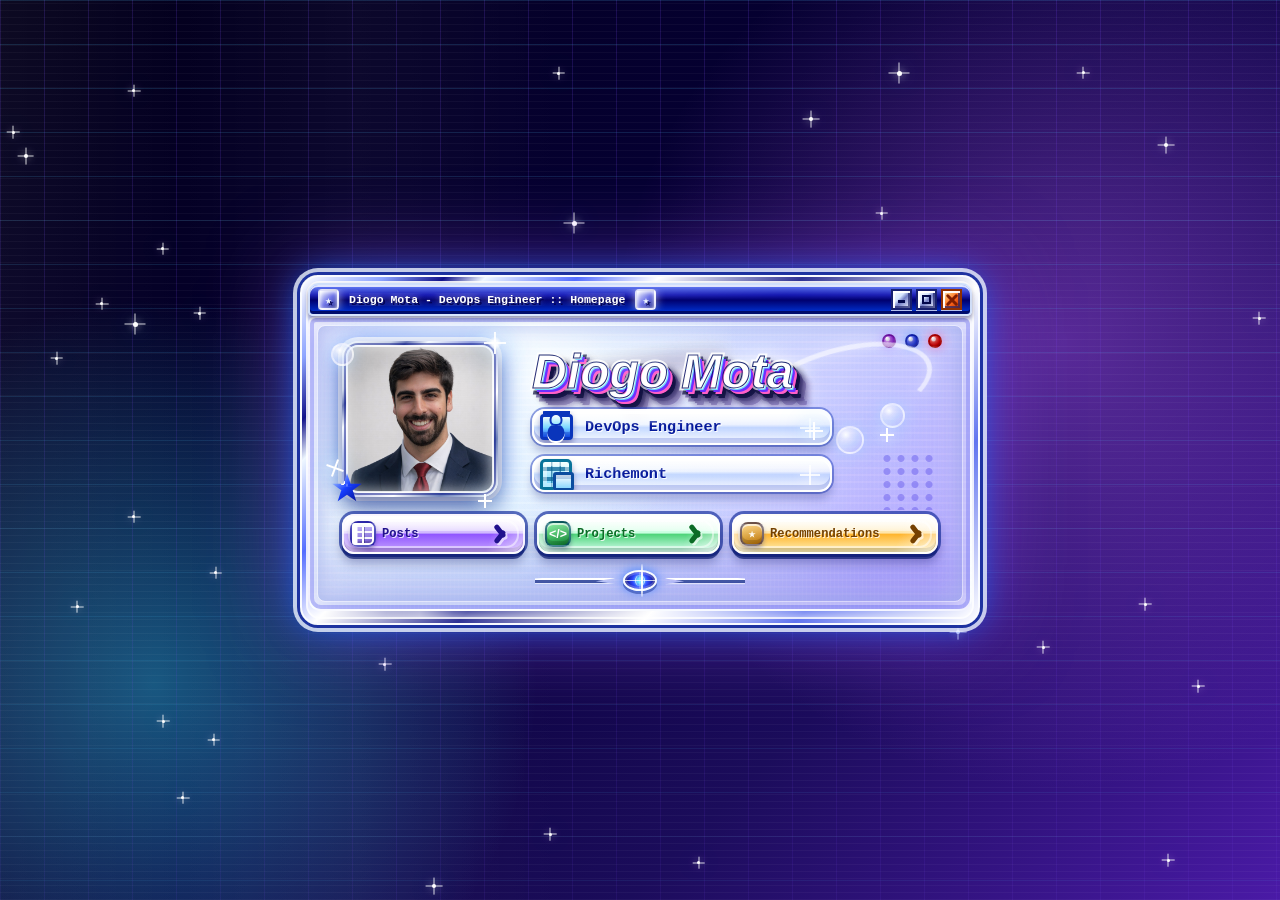
==== index.html @ b7c4e445 "boa versao antes do windows xp" ====
<!DOCTYPE html>
<html lang="en">
<head>
  <meta charset="UTF-8">
  <meta name="viewport" content="width=device-width, initial-scale=1.0">
  <title>Diogo Mota - DevOps Engineer</title>
  <link rel="stylesheet" href="styles.css">
</head>
<body>
  <div class="cosmic-backdrop" aria-hidden="true">
    <div class="grid-plane"></div>
    <div class="starfield" data-starfield></div>
  </div>

  <main class="y2k-window" aria-label="Diogo Mota personal homepage">
    <header class="title-bar">
      <div class="title-copy">
        <span class="title-star" aria-hidden="true">&#9733;</span>
        <span>Diogo Mota - DevOps Engineer :: Homepage</span>
        <span class="title-star" aria-hidden="true">&#9733;</span>
      </div>
      <div class="window-controls" aria-hidden="true">
        <span class="window-button minimize"></span>
        <span class="window-button maximize"></span>
        <span class="window-button close"></span>
      </div>
    </header>

    <section class="home-panel">
      <div class="chrome-beads" aria-hidden="true">
        <span></span>
        <span></span>
        <span></span>
      </div>

      <div class="hero-layout">
        <figure class="photo-frame">
          <img src="assets/diogo.jpg" alt="Photo of Diogo Mota">
          <span class="bubble bubble-large"></span>
          <span class="corner-sparkle sparkle-a"></span>
          <span class="corner-sparkle sparkle-b"></span>
          <span class="blue-star"></span>
        </figure>

        <section class="identity-panel" aria-labelledby="profile-name">
          <span class="orbit-line" aria-hidden="true"></span>
          <span class="dot-matrix" aria-hidden="true"></span>
          <span class="bubble bubble-small"></span>
          <span class="bubble bubble-medium"></span>
          <span class="tiny-sparkle twinkle-one"></span>
          <span class="tiny-sparkle twinkle-two"></span>

          <h1 id="profile-name" class="chrome-name" data-text="Diogo Mota">Diogo Mota</h1>

          <div class="info-stack" aria-label="Profile information">
            <div class="info-badge">
              <span class="badge-icon devops-icon" aria-hidden="true"></span>
              <span>DevOps Engineer</span>
              <span class="badge-shine" aria-hidden="true"></span>
            </div>
            <div class="info-badge">
              <span class="badge-icon workplace-icon" aria-hidden="true"></span>
              <span>Richemont</span>
              <span class="badge-shine" aria-hidden="true"></span>
            </div>
          </div>
        </section>
      </div>

      <nav class="nav-buttons" aria-label="Primary">
        <a class="y2k-button posts" href="posts.html">
          <span class="button-icon document-icon" aria-hidden="true"></span>
          <span class="button-label">Posts</span>
          <span class="button-arrow" aria-hidden="true"></span>
        </a>
        <a class="y2k-button projects" href="projects.html">
          <span class="button-icon code-icon" aria-hidden="true">&lt;/&gt;</span>
          <span class="button-label">Projects</span>
          <span class="button-arrow" aria-hidden="true"></span>
        </a>
        <a class="y2k-button recommendations" href="recommendations.html">
          <span class="button-icon star-icon" aria-hidden="true"></span>
          <span class="button-label">Recommendations</span>
          <span class="button-arrow" aria-hidden="true"></span>
        </a>
      </nav>

      <div class="globe-badge" aria-hidden="true">
        <span class="wing left-wing"></span>
        <span class="globe"></span>
        <span class="wing right-wing"></span>
      </div>
    </section>
  </main>

  <script src="script.js"></script>
</body>
</html>
---- styles.css ----
:root {
  --navy: #050033;
  --violet: #3b1d8f;
  --electric: #004cff;
  --ice: #dceeff;
  --chrome: #e8f1ff;
  --white: #ffffff;
  --lavender: #b88cff;
  --mint: #4fd47a;
  --gold: #ffb52e;
  --ink: #07123f;
  --pixel: "Courier New", Courier, monospace;
  --display: Impact, "Arial Black", sans-serif;
}

* {
  box-sizing: border-box;
}

html {
  min-height: 100%;
}

body {
  min-height: 100vh;
  min-height: 100dvh;
  margin: 0;
  display: grid;
  place-items: center;
  padding-block: clamp(22px, 5vh, 42px);
  padding-inline: 24px;
  color: var(--ink);
  font-family: var(--pixel);
  background:
    radial-gradient(circle at 12% 76%, rgba(54, 228, 255, 0.38), transparent 24rem),
    radial-gradient(circle at 83% 38%, rgba(187, 91, 255, 0.4), transparent 28rem),
    linear-gradient(135deg, #030019 0%, var(--navy) 40%, #1b0c5b 70%, #4a1aa6 100%);
  overflow-x: hidden;
}

body::before,
body::after {
  position: fixed;
  inset: 0;
  content: "";
  pointer-events: none;
}

body::before {
  z-index: -4;
  background:
    linear-gradient(rgba(88, 200, 255, 0.18) 1px, transparent 1px),
    linear-gradient(90deg, rgba(129, 75, 255, 0.2) 1px, transparent 1px);
  background-size: 44px 44px;
  mask-image: linear-gradient(to bottom, rgba(0, 0, 0, 0.9), rgba(0, 0, 0, 0.45));
}

body::after {
  z-index: -3;
  background:
    linear-gradient(90deg, rgba(255, 255, 255, 0.04), transparent 14%, rgba(255, 255, 255, 0.03) 28%, transparent 44%),
    repeating-linear-gradient(0deg, rgba(255, 255, 255, 0.035) 0 1px, transparent 1px 7px);
  mix-blend-mode: screen;
}

a {
  color: inherit;
  text-decoration: none;
}

img {
  max-width: 100%;
}

button,
a {
  -webkit-tap-highlight-color: transparent;
}

.cosmic-backdrop {
  position: fixed;
  inset: 0;
  z-index: -2;
  overflow: hidden;
  pointer-events: none;
}

.grid-plane {
  position: absolute;
  inset: auto -8% -16% -8%;
  height: 45vh;
  background:
    linear-gradient(rgba(130, 88, 255, 0.36) 2px, transparent 2px),
    linear-gradient(90deg, rgba(66, 195, 255, 0.32) 2px, transparent 2px);
  background-size: 58px 58px;
  transform: perspective(520px) rotateX(64deg);
  transform-origin: bottom;
  opacity: 0.58;
  filter: drop-shadow(0 -14px 24px rgba(72, 190, 255, 0.26));
}

.starfield,
.spark-burst {
  position: absolute;
  inset: 0;
}

.star {
  position: absolute;
  width: var(--size, 5px);
  height: var(--size, 5px);
  border-radius: 999px;
  background: var(--white);
  box-shadow:
    0 0 8px rgba(255, 255, 255, 0.95),
    0 0 22px rgba(105, 197, 255, 0.78);
  animation: twinkle var(--speed, 2.5s) ease-in-out infinite;
  animation-delay: var(--delay, 0s);
}

.star::before,
.star::after {
  position: absolute;
  inset: 50% auto auto 50%;
  content: "";
  width: calc(var(--size, 5px) * 4.2);
  height: 1px;
  background: currentColor;
  color: rgba(255, 255, 255, 0.82);
  transform: translate(-50%, -50%);
}

.star::after {
  width: 1px;
  height: calc(var(--size, 5px) * 4.2);
}

.y2k-window {
  position: relative;
  width: min(680px, 100%);
  min-height: 350px;
  margin: 0 auto;
  border: 2px solid #f9fbff;
  border-radius: 18px;
  background: linear-gradient(135deg, #ffffff 0%, #8da4ff 8%, #12128a 14%, #eff7ff 18%, #546dff 27%, #ffffff 35%, #2f3295 49%, #ffffff 67%, #6175ef 82%, #ffffff 100%);
  box-shadow:
    0 0 0 3px rgba(0, 24, 147, 0.85),
    0 0 0 7px rgba(241, 248, 255, 0.78),
    0 0 34px rgba(0, 108, 255, 0.8),
    0 0 90px rgba(159, 83, 255, 0.6);
  padding: 6px;
}

.y2k-window::before,
.y2k-window::after {
  position: absolute;
  inset: 4px;
  content: "";
  border-radius: 14px;
  pointer-events: none;
}

.y2k-window::before {
  border: 2px solid rgba(255, 255, 255, 0.85);
  box-shadow: inset 0 0 14px rgba(255, 255, 255, 0.88);
}

.y2k-window::after {
  background:
    linear-gradient(90deg, transparent 0 12%, rgba(255, 255, 255, 0.55) 17%, transparent 22% 100%),
    linear-gradient(180deg, rgba(255, 255, 255, 0.45), transparent 18%);
  mix-blend-mode: screen;
  opacity: 0.62;
}

.title-bar {
  position: relative;
  z-index: 2;
  display: flex;
  align-items: center;
  justify-content: space-between;
  min-height: 30px;
  gap: 8px;
  padding: 4px 8px;
  border: 2px solid rgba(225, 238, 255, 0.92);
  border-radius: 10px 10px 5px 5px;
  color: var(--white);
  background:
    linear-gradient(180deg, rgba(98, 128, 255, 0.9) 0%, rgba(16, 19, 178, 0.92) 34%, rgba(0, 0, 110, 1) 52%, rgba(0, 56, 222, 1) 100%);
  box-shadow:
    inset 0 2px 0 rgba(255, 255, 255, 0.8),
    inset 0 -3px 0 rgba(0, 0, 76, 0.76),
    0 3px 5px rgba(0, 0, 66, 0.42);
  text-shadow:
    2px 2px 0 rgba(0, 0, 80, 0.9),
    0 0 9px rgba(255, 255, 255, 0.74);
}

.title-copy {
  display: flex;
  flex: 1 1 auto;
  align-items: center;
  min-width: 0;
  gap: 10px;
  font-size: 0.72rem;
  font-weight: 900;
  letter-spacing: 0;
  white-space: nowrap;
  overflow: hidden;
  text-overflow: ellipsis;
}

.title-copy span:not(.title-star) {
  min-width: 0;
  overflow: hidden;
  text-overflow: ellipsis;
}

.title-star {
  display: grid;
  flex: 0 0 auto;
  place-items: center;
  width: 21px;
  height: 21px;
  border: 2px solid rgba(255, 255, 255, 0.8);
  border-radius: 4px;
  color: #eef6ff;
  background: linear-gradient(135deg, #f8fbff, #686ee7 52%, #1a238b);
  box-shadow:
    inset 0 1px 4px rgba(255, 255, 255, 0.95),
    0 0 10px rgba(255, 255, 255, 0.58);
}

.window-controls {
  display: flex;
  flex: 0 0 auto;
  gap: 4px;
}

.window-button {
  position: relative;
  width: 21px;
  height: 21px;
  border: 2px solid #17206f;
  background: linear-gradient(135deg, #ffffff 0%, #d7e6ff 38%, #7480c6 55%, #f3f6ff 100%);
  box-shadow:
    inset 2px 2px 0 rgba(255, 255, 255, 0.95),
    inset -2px -2px 0 rgba(30, 35, 105, 0.7),
    0 1px 0 rgba(255, 255, 255, 0.7);
}

.window-button::before,
.window-button::after {
  position: absolute;
  content: "";
  background: #02084b;
}

.minimize::before {
  left: 5px;
  right: 5px;
  bottom: 5px;
  height: 3px;
}

.maximize::before {
  inset: 4px;
  border: 2px solid #02084b;
  background: transparent;
}

.close::before,
.close::after {
  top: 50%;
  left: 50%;
  width: 3px;
  height: 15px;
  border-radius: 999px;
  background: #7f1d00;
}

.close::before {
  transform: translate(-50%, -50%) rotate(45deg);
}

.close::after {
  transform: translate(-50%, -50%) rotate(-45deg);
}

.close {
  border-color: #8f2f00;
  background: linear-gradient(135deg, #fff1db 0%, #ffb15f 28%, #ff6a1f 56%, #b92a00 100%);
}

.home-panel,
.simple-page-panel {
  position: relative;
  z-index: 1;
  min-height: 295px;
  overflow: hidden;
  border: 2px solid rgba(255, 255, 255, 0.82);
  border-radius: 8px 8px 13px 13px;
  background:
    radial-gradient(circle at 21% 0%, rgba(255, 255, 255, 0.95), transparent 18rem),
    radial-gradient(circle at 92% 77%, rgba(156, 111, 255, 0.38), transparent 25rem),
    linear-gradient(135deg, rgba(108, 106, 255, 0.44), transparent 18%),
    repeating-linear-gradient(0deg, rgba(255, 255, 255, 0.2) 0 2px, rgba(199, 224, 255, 0.11) 2px 7px),
    linear-gradient(110deg, #ecfbff 0%, #d3e9ff 41%, #d4e4ff 72%, #b4bbff 100%);
  box-shadow:
    inset 0 0 0 4px rgba(75, 79, 237, 0.35),
    inset 0 0 36px rgba(255, 255, 255, 0.86),
    inset 0 -42px 55px rgba(80, 72, 220, 0.3);
}

.home-panel::before,
.simple-page-panel::before {
  position: absolute;
  inset: 0;
  content: "";
  pointer-events: none;
  background:
    linear-gradient(90deg, rgba(255, 255, 255, 0.45), transparent 14%, transparent 84%, rgba(255, 255, 255, 0.38)),
    repeating-linear-gradient(90deg, rgba(255, 255, 255, 0.18) 0 1px, transparent 1px 4px);
  opacity: 0.55;
  mix-blend-mode: soft-light;
}

.home-panel::after,
.simple-page-panel::after {
  position: absolute;
  inset: 7px;
  content: "";
  border-radius: 8px;
  border: 1px solid rgba(255, 255, 255, 0.42);
  pointer-events: none;
  box-shadow: inset 0 0 20px rgba(0, 42, 198, 0.26);
}

.chrome-beads {
  position: absolute;
  top: 16px;
  right: 28px;
  display: flex;
  gap: 9px;
  z-index: 2;
}

.chrome-beads span {
  display: block;
  width: 14px;
  height: 14px;
  border-radius: 50%;
  border: 2px solid rgba(5, 19, 139, 0.72);
  background:
    radial-gradient(circle at 30% 22%, #ffffff 0 13%, transparent 14%),
    radial-gradient(circle at 36% 31%, #e8f4ff 0 18%, #6d7aff 31%, #143aff 64%, #1a006a 100%);
  box-shadow:
    inset -3px -4px 5px rgba(0, 0, 80, 0.38),
    0 0 11px rgba(56, 139, 255, 0.64);
}

.chrome-beads span:nth-child(1) {
  filter: hue-rotate(38deg);
}

.chrome-beads span:nth-child(3) {
  filter: hue-rotate(115deg);
}

.hero-layout {
  position: relative;
  z-index: 2;
  display: grid;
  grid-template-columns: 170px minmax(0, 1fr);
  align-items: center;
  gap: 20px;
  padding: 22px 32px 8px;
}

.photo-frame {
  position: relative;
  width: 156px;
  aspect-ratio: 1 / 1;
  margin: 0;
  border-radius: 16px;
  background: linear-gradient(135deg, #ffffff, #a7b7d8 16%, #0e2588 21%, #eff8ff 28%, #5868cb 42%, #ffffff 66%, #12348e 81%, #ffffff);
  box-shadow:
    0 12px 20px rgba(4, 15, 93, 0.48),
    0 0 0 4px rgba(255, 255, 255, 0.72),
    0 0 28px rgba(20, 104, 255, 0.64),
    inset 0 0 12px rgba(255, 255, 255, 0.9);
  padding: 5px;
}

.photo-frame::before {
  position: absolute;
  inset: 4px;
  z-index: 2;
  content: "";
  border-radius: 12px;
  border: 2px solid rgba(255, 255, 255, 0.9);
  box-shadow:
    inset 0 0 16px rgba(255, 255, 255, 0.72),
    0 0 0 2px rgba(15, 25, 138, 0.5);
  pointer-events: none;
}

.photo-frame::after {
  position: absolute;
  top: -9px;
  right: -8px;
  z-index: 4;
  width: 22px;
  height: 22px;
  content: "";
  background:
    linear-gradient(90deg, transparent 45%, #ffffff 48% 52%, transparent 55%),
    linear-gradient(0deg, transparent 45%, #ffffff 48% 52%, transparent 55%),
    radial-gradient(circle, #ffffff 0 9%, rgba(255, 255, 255, 0.78) 10% 20%, transparent 42%);
  filter: drop-shadow(0 0 8px #ffffff) drop-shadow(0 0 16px #75c9ff);
  animation: glint 2.8s ease-in-out infinite;
}

.photo-frame img {
  display: block;
  width: 100%;
  height: 100%;
  border-radius: 11px;
  object-fit: cover;
  object-position: center;
}

.bubble {
  position: absolute;
  z-index: 5;
  display: block;
  border-radius: 50%;
  border: 2px solid rgba(255, 255, 255, 0.65);
  background:
    radial-gradient(circle at 33% 28%, rgba(255, 255, 255, 0.92), rgba(255, 255, 255, 0.16) 22%, rgba(150, 184, 255, 0.26) 49%, rgba(106, 81, 255, 0.1) 72%),
    linear-gradient(135deg, rgba(255, 255, 255, 0.38), rgba(112, 187, 255, 0.16));
  box-shadow:
    inset 8px 8px 22px rgba(255, 255, 255, 0.33),
    0 0 18px rgba(165, 210, 255, 0.62);
  animation: floaty 5.4s ease-in-out infinite;
}

.bubble-large {
  top: 2px;
  left: -11px;
  width: 23px;
  height: 23px;
}

.bubble-small {
  right: 74px;
  bottom: 44px;
  width: 28px;
  height: 28px;
  animation-delay: -1.4s;
}

.bubble-medium {
  right: 33px;
  bottom: 70px;
  width: 25px;
  height: 25px;
  animation-delay: -3s;
}

.corner-sparkle,
.tiny-sparkle {
  position: absolute;
  z-index: 6;
  width: 18px;
  height: 18px;
  color: var(--white);
  filter: drop-shadow(0 0 7px #ffffff) drop-shadow(0 0 12px #74c9ff);
  animation: twinkle 2.2s ease-in-out infinite;
}

.corner-sparkle::before,
.corner-sparkle::after,
.tiny-sparkle::before,
.tiny-sparkle::after {
  position: absolute;
  inset: 50% auto auto 50%;
  content: "";
  background: currentColor;
  transform: translate(-50%, -50%);
}

.corner-sparkle::before,
.tiny-sparkle::before {
  width: 100%;
  height: 2px;
}

.corner-sparkle::after,
.tiny-sparkle::after {
  width: 2px;
  height: 100%;
}

.sparkle-a {
  left: -16px;
  bottom: 20px;
  transform: rotate(20deg);
}

.sparkle-b {
  right: 6px;
  bottom: -11px;
  width: 14px;
  height: 14px;
  animation-delay: -0.9s;
}

.blue-star {
  position: absolute;
  z-index: 6;
  left: -10px;
  bottom: -6px;
  width: 30px;
  height: 30px;
  clip-path: polygon(50% 0%, 62% 35%, 99% 35%, 69% 57%, 81% 94%, 50% 72%, 19% 94%, 31% 57%, 1% 35%, 38% 35%);
  background:
    radial-gradient(circle at 36% 32%, #ffffff 0 8%, transparent 9%),
    linear-gradient(135deg, #ffffff 0 12%, #94b4ff 17%, #163dff 48%, #02087b 100%);
  filter:
    drop-shadow(0 0 0 #ffffff)
    drop-shadow(0 4px 0 #eef5ff)
    drop-shadow(0 8px 8px rgba(0, 0, 83, 0.44))
    drop-shadow(0 0 11px rgba(37, 91, 255, 0.8));
}

.blue-star::before {
  position: absolute;
  inset: 10px;
  content: "";
  clip-path: inherit;
  background: linear-gradient(180deg, rgba(255, 255, 255, 0.9), transparent 45%);
  opacity: 0.86;
}

.identity-panel {
  position: relative;
  min-width: 0;
  min-height: 150px;
  padding: 12px 0 6px;
}

.identity-panel .bubble {
  z-index: 1;
}

.chrome-name {
  position: relative;
  z-index: 3;
  max-width: 100%;
  margin: 0 0 18px;
  font-family: var(--display);
  font-size: 3rem;
  font-style: italic;
  line-height: 0.82;
  letter-spacing: 0;
  white-space: nowrap;
  color: transparent;
  background:
    linear-gradient(180deg, #ffffff 0%, #9ff5ff 13%, #276dff 31%, #831eff 48%, #ff5fc8 61%, #fff06f 76%, #ffffff 100%);
  -webkit-background-clip: text;
  background-clip: text;
  -webkit-text-stroke: 1px rgba(0, 12, 93, 0.86);
  filter: drop-shadow(3px 4px 0 rgba(1, 4, 52, 0.76)) drop-shadow(6px 7px 0 rgba(41, 13, 116, 0.55)) drop-shadow(0 0 10px rgba(255, 255, 255, 0.95));
  text-shadow:
    1px 1px 0 #ffffff,
    2px 2px 0 #72dfff,
    4px 4px 0 #6b31ff,
    6px 6px 0 #ff5fc8,
    8px 8px 8px rgba(0, 0, 52, 0.55);
}

.chrome-name::before {
  position: absolute;
  inset: 0;
  z-index: -1;
  content: attr(data-text);
  color: rgba(255, 255, 255, 0.76);
  -webkit-text-stroke: 5px rgba(255, 255, 255, 0.88);
  filter: blur(0.3px);
}

.chrome-name::after {
  position: absolute;
  left: 6%;
  top: 12%;
  width: 42%;
  height: 12%;
  content: "";
  border-radius: 50%;
  background: rgba(255, 255, 255, 0.75);
  filter: blur(9px);
  transform: rotate(-8deg);
  opacity: 0.84;
}

.info-stack {
  position: relative;
  z-index: 3;
  display: grid;
  gap: 11px;
  width: min(300px, 100%);
}

.info-badge {
  position: relative;
  display: grid;
  grid-template-columns: 45px minmax(0, 1fr);
  column-gap: 6px;
  align-items: center;
  min-height: 34px;
  overflow: hidden;
  border: 2px solid rgba(255, 255, 255, 0.95);
  border-radius: 13px;
  color: #061a9b;
  background:
    linear-gradient(180deg, rgba(255, 255, 255, 0.96) 0%, rgba(244, 250, 255, 0.78) 42%, rgba(190, 214, 255, 0.78) 52%, rgba(255, 255, 255, 0.88) 100%);
  box-shadow:
    inset 0 3px 0 rgba(255, 255, 255, 0.95),
    inset 0 -5px 0 rgba(73, 99, 207, 0.28),
    0 7px 9px rgba(13, 25, 109, 0.25),
    0 0 0 2px rgba(50, 78, 198, 0.52);
  font-size: 0.95rem;
  font-weight: 900;
  text-shadow: 1px 1px 0 #ffffff;
}

.info-badge::before,
.info-badge::after {
  position: absolute;
  content: "";
  pointer-events: none;
}

.info-badge::before {
  inset: 0;
  border-radius: inherit;
  background: linear-gradient(180deg, rgba(255, 255, 255, 0.85), transparent 45%);
}

.info-badge::after {
  top: 7px;
  right: 10px;
  width: 20px;
  height: 20px;
  background:
    linear-gradient(90deg, transparent 45%, #ffffff 48% 52%, transparent 55%),
    linear-gradient(0deg, transparent 45%, #ffffff 48% 52%, transparent 55%);
  filter: drop-shadow(0 0 7px #ffffff);
  animation: glint 2.9s ease-in-out infinite;
}

.badge-icon {
  position: relative;
  z-index: 2;
  display: grid;
  place-items: center;
  width: 32px;
  height: 32px;
  margin-left: 6px;
  filter: drop-shadow(0 4px 3px rgba(0, 0, 90, 0.34));
}

.devops-icon {
  transform: none;
}

.devops-icon::before {
  width: 27px;
  height: 20px;
  border: 3px solid #0a35bb;
  border-radius: 4px;
  content: "";
  background:
    linear-gradient(90deg, transparent 0 39%, #ffffff 40% 60%, transparent 61%),
    linear-gradient(180deg, #eefbff, #7cd8ff 52%, #195cff);
  box-shadow:
    inset 0 -5px 0 rgba(0, 28, 155, 0.28),
    0 -7px 0 -3px #0a35bb,
    0 -9px 0 -4px #ffffff;
}

.devops-icon::after {
  position: absolute;
  left: 50%;
  top: 2px;
  width: 9px;
  height: 9px;
  border: 2px solid #0a35bb;
  border-radius: 50% 50% 42% 42%;
  content: "";
  background: linear-gradient(180deg, #ffffff, #9be9ff);
  box-shadow: 0 13px 0 2px #0a35bb, 0 15px 0 2px #ffffff;
  transform: translateX(-50%);
}

.workplace-icon::before {
  width: 26px;
  height: 25px;
  border: 3px solid #08739a;
  border-radius: 5px 5px 2px 2px;
  content: "";
  background:
    linear-gradient(90deg, transparent 30%, rgba(6, 95, 144, 0.65) 31% 36%, transparent 37% 63%, rgba(6, 95, 144, 0.65) 64% 69%, transparent 70%),
    repeating-linear-gradient(0deg, transparent 0 6px, rgba(5, 99, 150, 0.75) 6px 10px),
    linear-gradient(180deg, #ecffff, #70d7ff);
  box-shadow: inset 0 0 0 4px rgba(255, 255, 255, 0.44);
}

.workplace-icon::after {
  position: absolute;
  bottom: -1px;
  right: -2px;
  width: 15px;
  height: 13px;
  border: 3px solid #0b4d9f;
  border-radius: 3px;
  content: "";
  background: linear-gradient(180deg, #ffffff, #8bd9ff);
  box-shadow: 0 2px 0 #e7ffff, inset 0 4px 0 rgba(11, 77, 159, 0.24);
}

.badge-shine {
  position: absolute;
  inset: 0;
  background: linear-gradient(110deg, transparent 0 26%, rgba(255, 255, 255, 0.82) 36%, transparent 48%);
  transform: translateX(-120%);
  animation: badgeSweep 5.5s ease-in-out infinite;
}

.orbit-line {
  position: absolute;
  z-index: 1;
  top: 8px;
  right: 3px;
  width: min(190px, 54%);
  height: 84px;
  border: 5px solid rgba(255, 255, 255, 0.58);
  border-left-color: transparent;
  border-bottom-color: transparent;
  border-radius: 50%;
  transform: rotate(-16deg);
  filter: drop-shadow(0 0 7px rgba(255, 255, 255, 0.86));
}

.dot-matrix {
  position: absolute;
  z-index: 1;
  right: 0;
  top: 112px;
  width: 58px;
  height: 58px;
  background-image: radial-gradient(circle, rgba(89, 76, 232, 0.55) 0 3px, transparent 4px);
  background-size: 14px 13px;
  opacity: 0.75;
}

.twinkle-one {
  top: 82px;
  right: 115px;
  width: 18px;
  height: 18px;
}

.twinkle-two {
  right: 44px;
  bottom: 56px;
  width: 14px;
  height: 14px;
  animation-delay: -1.1s;
}

.nav-buttons {
  position: relative;
  z-index: 3;
  display: grid;
  grid-template-columns: minmax(0, 0.96fr) minmax(0, 0.96fr) minmax(0, 1.08fr);
  gap: 12px;
  padding: 8px 32px 6px;
}

.y2k-button,
.back-button {
  position: relative;
  display: grid;
  align-items: center;
  overflow: hidden;
  min-width: 0;
  border: 2px solid rgba(255, 255, 255, 0.9);
  border-radius: 18px;
  font-weight: 900;
  transition: transform 160ms ease, filter 160ms ease, box-shadow 160ms ease;
  isolation: isolate;
}

.y2k-button {
  grid-template-columns: 32px minmax(0, 1fr) 18px;
  min-height: 34px;
  padding: 5px 8px 5px 6px;
  border-radius: 12px;
  font-size: 0.76rem;
  box-shadow:
    inset 0 3px 0 rgba(255, 255, 255, 0.94),
    inset 0 -4px 0 rgba(0, 0, 0, 0.17),
    0 5px 0 rgba(6, 20, 107, 0.65),
    0 8px 12px rgba(0, 0, 83, 0.35),
    0 0 0 3px rgba(29, 53, 163, 0.7);
}

.y2k-button::before,
.back-button::before {
  position: absolute;
  inset: 0;
  z-index: -1;
  content: "";
  border-radius: inherit;
  background:
    linear-gradient(180deg, rgba(255, 255, 255, 0.94) 0%, rgba(255, 255, 255, 0.42) 42%, transparent 43%),
    linear-gradient(110deg, rgba(255, 255, 255, 0.72), transparent 20% 80%, rgba(255, 255, 255, 0.55));
}

.y2k-button::after,
.back-button::after {
  position: absolute;
  inset: 4px;
  z-index: -2;
  content: "";
  border-radius: 13px;
  box-shadow: inset 0 0 0 2px rgba(255, 255, 255, 0.5);
}

.y2k-button:hover,
.y2k-button:focus-visible,
.back-button:hover,
.back-button:focus-visible {
  transform: translateY(-4px) scale(1.025);
  filter: saturate(1.13);
  outline: none;
}

.y2k-button:active,
.back-button:active,
.y2k-button.is-clicking,
.back-button.is-clicking {
  transform: translateY(3px) scale(0.99);
}

.posts {
  color: #21118d;
  background:
    linear-gradient(180deg, #fff9ff 0%, #cfb7ff 47%, #9056ff 51%, #c6a3ff 100%);
}

.posts:hover,
.posts:focus-visible {
  box-shadow:
    inset 0 3px 0 rgba(255, 255, 255, 0.94),
    inset 0 -4px 0 rgba(0, 0, 0, 0.17),
    0 5px 0 rgba(6, 20, 107, 0.65),
    0 0 22px rgba(184, 140, 255, 0.95),
    0 0 0 3px rgba(29, 53, 163, 0.7);
}

.projects {
  color: #0b6c26;
  background:
    linear-gradient(180deg, #f8fff9 0%, #c9ffe0 47%, #4fd47a 51%, #d6fff0 100%);
}

.projects:hover,
.projects:focus-visible {
  box-shadow:
    inset 0 3px 0 rgba(255, 255, 255, 0.94),
    inset 0 -4px 0 rgba(0, 0, 0, 0.17),
    0 5px 0 rgba(6, 20, 107, 0.65),
    0 0 22px rgba(79, 212, 122, 0.94),
    0 0 0 3px rgba(29, 53, 163, 0.7);
}

.recommendations {
  color: #754100;
  background:
    linear-gradient(180deg, #fffdf6 0%, #ffe5a8 47%, #ffb52e 51%, #fff1b9 100%);
}

.recommendations.y2k-button {
  grid-template-columns: 30px minmax(0, 1fr) 17px;
  padding-inline: 6px;
}

.recommendations .button-icon {
  width: 24px;
  height: 24px;
}

.recommendations:hover,
.recommendations:focus-visible {
  box-shadow:
    inset 0 3px 0 rgba(255, 255, 255, 0.94),
    inset 0 -4px 0 rgba(0, 0, 0, 0.17),
    0 5px 0 rgba(6, 20, 107, 0.65),
    0 0 22px rgba(255, 181, 46, 0.94),
    0 0 0 3px rgba(29, 53, 163, 0.7);
}

.button-label {
  min-width: 0;
  overflow-wrap: normal;
  word-break: normal;
  line-height: 1.05;
  white-space: nowrap;
  text-shadow: 1px 1px 0 rgba(255, 255, 255, 0.82);
}

.button-icon {
  position: relative;
  display: grid;
  place-items: center;
  width: 26px;
  height: 26px;
  border: 2px solid rgba(0, 23, 133, 0.46);
  border-radius: 8px;
  color: #ffffff;
  background: linear-gradient(180deg, rgba(255, 255, 255, 0.38), rgba(0, 0, 0, 0.15)), var(--icon-bg, #4b35e5);
  box-shadow:
    inset 0 2px 0 rgba(255, 255, 255, 0.65),
    inset 0 -4px 0 rgba(0, 0, 0, 0.16),
    0 3px 4px rgba(0, 0, 72, 0.28);
}

.posts .button-icon {
  --icon-bg: linear-gradient(135deg, #8a70ff, #4f28dd);
}

.projects .button-icon {
  --icon-bg: linear-gradient(135deg, #47e96f, #099132);
}

.recommendations .button-icon {
  --icon-bg: linear-gradient(135deg, #ffc547, #d98100);
}

.document-icon::before {
  width: 18px;
  height: 18px;
  border: 2px solid #ffffff;
  border-radius: 3px 5px 5px 3px;
  content: "";
  background:
    linear-gradient(90deg, #ffffff 0 3px, transparent 4px),
    repeating-linear-gradient(0deg, transparent 0 4px, rgba(255, 255, 255, 0.92) 4px 6px),
    linear-gradient(90deg, rgba(255, 255, 255, 0.18) 0 48%, transparent 49% 51%, rgba(255, 255, 255, 0.18) 52% 100%),
    linear-gradient(180deg, rgba(255, 255, 255, 0.2), transparent);
}

.document-icon::after {
  position: absolute;
  left: 50%;
  top: 4px;
  width: 2px;
  height: 16px;
  content: "";
  background: #ffffff;
  transform: translateX(-50%);
  box-shadow: 1px 0 0 rgba(0, 0, 92, 0.35);
}

.code-icon {
  font-family: Arial, sans-serif;
  font-size: 0.78rem;
  font-weight: 900;
  letter-spacing: 0;
}

.star-icon {
  overflow: visible;
}

.star-icon::before {
  position: absolute;
  inset: 6px;
  content: "";
  clip-path: polygon(50% 4%, 61% 36%, 95% 36%, 67% 56%, 78% 90%, 50% 69%, 22% 90%, 33% 56%, 5% 36%, 39% 36%);
  background: rgba(255, 255, 255, 0.92);
}

.button-arrow {
  position: relative;
  display: block;
  width: 14px;
  height: 24px;
  filter: drop-shadow(2px 2px 0 rgba(255, 255, 255, 0.64));
}

.button-arrow::before,
.button-arrow::after {
  position: absolute;
  right: 4px;
  width: 5px;
  height: 15px;
  border-radius: 999px;
  content: "";
  background: currentColor;
}

.button-arrow::before {
  top: 0;
  transform: rotate(-38deg);
  transform-origin: bottom center;
}

.button-arrow::after {
  bottom: 0;
  transform: rotate(38deg);
  transform-origin: top center;
}

.button-arrow.reverse {
  transform: scaleX(-1);
}

.globe-badge {
  position: relative;
  z-index: 3;
  display: grid;
  grid-template-columns: 1fr 34px 1fr;
  align-items: center;
  width: min(210px, 58%);
  margin: 10px auto 6px;
  gap: 8px;
}

.globe {
  position: relative;
  display: block;
  width: 34px;
  height: 21px;
  border: 2px solid #f6fbff;
  border-radius: 50%;
  background:
    linear-gradient(90deg, transparent 48%, rgba(255, 255, 255, 0.75) 49% 51%, transparent 52%),
    linear-gradient(0deg, transparent 48%, rgba(255, 255, 255, 0.75) 49% 51%, transparent 52%),
    radial-gradient(circle at center, #5ddaff 0 15%, #243fff 42%, #050058 100%);
  box-shadow:
    inset 0 0 0 2px rgba(255, 255, 255, 0.22),
    0 0 12px rgba(24, 104, 255, 0.88),
    0 3px 0 rgba(7, 10, 93, 0.45);
}

.globe::before,
.globe::after {
  position: absolute;
  inset: 3px 10px;
  content: "";
  border-left: 1px solid rgba(255, 255, 255, 0.7);
  border-right: 1px solid rgba(255, 255, 255, 0.7);
  border-radius: 50%;
}

.globe::after {
  inset: -8px 16px;
  width: 2px;
  border: 0;
  background: #ffffff;
  filter: drop-shadow(0 0 8px #ffffff);
}

.wing {
  display: block;
  height: 16px;
  background:
    repeating-linear-gradient(0deg, transparent 0 6px, rgba(0, 26, 128, 0.72) 6px 9px, #ffffff 9px 11px);
  clip-path: polygon(0 35%, 100% 0, 82% 17%, 100% 34%, 76% 52%, 100% 70%, 0 70%);
  filter: drop-shadow(0 2px 0 rgba(255, 255, 255, 0.8));
}

.right-wing {
  transform: scaleX(-1);
}

.simple-page-panel {
  display: grid;
  place-items: center;
  grid-template-columns: minmax(0, 1fr);
  min-height: 470px;
  padding: clamp(42px, 8vw, 76px) 24px 26px;
}

.simple-page-panel > * {
  min-width: 0;
}

.page-window {
  min-height: 540px;
}

.page-title {
  position: relative;
  z-index: 2;
  max-width: 100%;
  margin: 0;
  color: transparent;
  font-family: var(--display);
  font-size: 6.4rem;
  font-style: italic;
  line-height: 0.95;
  letter-spacing: 0;
  text-align: center;
  overflow-wrap: anywhere;
  background:
    linear-gradient(180deg, #ffffff, #3976ff 40%, #04149a 62%, #ffffff 100%);
  -webkit-background-clip: text;
  background-clip: text;
  -webkit-text-stroke: 2px rgba(0, 12, 93, 0.86);
  filter: drop-shadow(6px 7px 0 rgba(1, 4, 52, 0.7)) drop-shadow(0 0 13px rgba(255, 255, 255, 0.85));
}

.page-title.long-page-title {
  display: block;
  font-size: clamp(2.2rem, 7vw, 5.2rem);
  transform: scaleX(0.55);
  transform-origin: center;
  white-space: nowrap;
}

.back-button {
  grid-template-columns: 38px minmax(0, auto);
  gap: 12px;
  max-width: 100%;
  min-height: 64px;
  margin-top: 34px;
  padding: 14px 24px;
  color: #081782;
  background:
    linear-gradient(180deg, #ffffff 0%, #d9eeff 48%, #88b1ff 52%, #eff9ff 100%);
  box-shadow:
    inset 0 4px 0 rgba(255, 255, 255, 0.94),
    inset 0 -6px 0 rgba(0, 0, 0, 0.13),
    0 8px 0 rgba(6, 20, 107, 0.65),
    0 0 0 4px rgba(29, 53, 163, 0.7);
}

.page-orbit {
  top: 35px;
  right: 18%;
  width: min(390px, 70%);
}

@keyframes twinkle {
  0%,
  100% {
    opacity: 0.45;
    transform: scale(0.82) rotate(0deg);
  }

  50% {
    opacity: 1;
    transform: scale(1.12) rotate(12deg);
  }
}

@keyframes glint {
  0%,
  100% {
    opacity: 0.55;
    transform: scale(0.9) rotate(0deg);
  }

  50% {
    opacity: 1;
    transform: scale(1.1) rotate(16deg);
  }
}

@keyframes floaty {
  0%,
  100% {
    transform: translate3d(0, 0, 0);
  }

  50% {
    transform: translate3d(8px, -15px, 0);
  }
}

@keyframes badgeSweep {
  0%,
  38% {
    transform: translateX(-120%);
  }

  52%,
  100% {
    transform: translateX(120%);
  }
}

@media (max-width: 980px) {
  .y2k-window {
    width: min(520px, 100%);
    min-height: 0;
    margin-block: 18px;
  }

  .home-panel {
    min-height: 0;
  }

  .hero-layout {
    grid-template-columns: 1fr;
    justify-items: center;
    gap: 16px;
    padding: 20px clamp(18px, 6vw, 28px) 10px;
  }

  .photo-frame {
    width: 156px;
  }

  .identity-panel {
    width: 100%;
    min-height: 0;
    padding-top: 10px;
    text-align: center;
  }

  .chrome-name {
    margin-bottom: 20px;
    font-size: 2.6rem;
  }

  .info-stack {
    margin-inline: auto;
  }

  .dot-matrix {
    top: auto;
    right: 5%;
    bottom: -18px;
  }

  .orbit-line {
    top: -12px;
    right: 1%;
  }

  .chrome-beads {
    top: 26px;
    right: 28px;
  }

  .nav-buttons {
    grid-template-columns: 1fr;
    padding: 10px clamp(18px, 6vw, 28px) 8px;
  }

  .y2k-button {
    min-height: 38px;
  }
}

@media (max-width: 620px) {
  body {
    min-height: 100svh;
    padding-inline: 18px;
  }

  .y2k-window {
    width: 300px;
    max-width: 100%;
    overflow: hidden;
    padding: 6px;
    border-radius: 14px;
  }

  .title-bar {
    min-height: 40px;
    gap: 9px;
    padding: 5px 7px;
  }

  .title-copy {
    gap: 6px;
    font-size: 0.74rem;
  }

  .title-star {
    width: 26px;
    height: 26px;
  }

  .title-copy .title-star:last-child {
    display: none;
  }

  .window-button {
    width: 23px;
    height: 23px;
  }

  .close::before,
  .close::after {
    top: 50%;
    left: 50%;
    height: 16px;
  }

  .maximize::before {
    inset: 5px;
    border-width: 2px;
  }

  .minimize::before {
    left: 5px;
    right: 5px;
    bottom: 5px;
    height: 3px;
  }

  .hero-layout {
    width: 100%;
    min-width: 0;
    padding: 18px 16px 10px;
  }

  .photo-frame {
    width: 156px;
    max-width: 100%;
    border-radius: 24px;
    padding: 10px;
  }

  .photo-frame img,
  .photo-frame::before {
    border-radius: 18px;
  }

  .blue-star {
    left: -8px;
    bottom: -6px;
    width: 38px;
    height: 38px;
  }

  .bubble-large {
    left: -13px;
    width: 30px;
    height: 30px;
  }

  .chrome-beads {
    display: none;
  }

  .chrome-name {
    margin-bottom: 24px;
    font-size: 2rem;
    -webkit-text-stroke-width: 1px;
    white-space: normal;
    overflow-wrap: anywhere;
  }

  .info-badge {
    grid-template-columns: 62px minmax(0, 1fr);
    min-height: 58px;
    font-size: 1.08rem;
    text-align: left;
  }

  .info-stack {
    width: min(100%, 240px);
  }

  .badge-icon {
    width: 34px;
    height: 34px;
    margin-left: 8px;
    transform-origin: center;
  }

  .devops-icon::before {
    width: 29px;
    height: 21px;
  }

  .workplace-icon::before {
    width: 25px;
    height: 27px;
  }

  .nav-buttons {
    gap: 11px;
    padding: 10px 12px 8px;
  }

  .y2k-button {
    grid-template-columns: 42px minmax(0, 1fr) 20px;
    min-height: 50px;
    padding: 8px 10px 8px 8px;
    font-size: 0.82rem;
  }

  .recommendations.y2k-button {
    grid-template-columns: 38px minmax(0, 1fr) 18px;
  }

  .recommendations .button-icon {
    width: 34px;
    height: 34px;
  }

  .button-icon {
    width: 34px;
    height: 34px;
  }

  .button-arrow {
    width: 17px;
    height: 30px;
  }

  .button-arrow::before,
  .button-arrow::after {
    width: 6px;
    height: 18px;
  }

  .globe-badge {
    grid-template-columns: 1fr 38px 1fr;
    width: 76%;
    margin-top: 12px;
  }

  .globe {
    width: 38px;
    height: 24px;
  }

  .simple-page-panel {
    min-height: 390px;
  }

  .page-title {
    font-size: 3.4rem;
    -webkit-text-stroke-width: 1px;
  }
}

@media (prefers-reduced-motion: reduce) {
  *,
  *::before,
  *::after {
    animation-duration: 0.001ms !important;
    animation-iteration-count: 1 !important;
    scroll-behavior: auto !important;
    transition-duration: 0.001ms !important;
  }
}
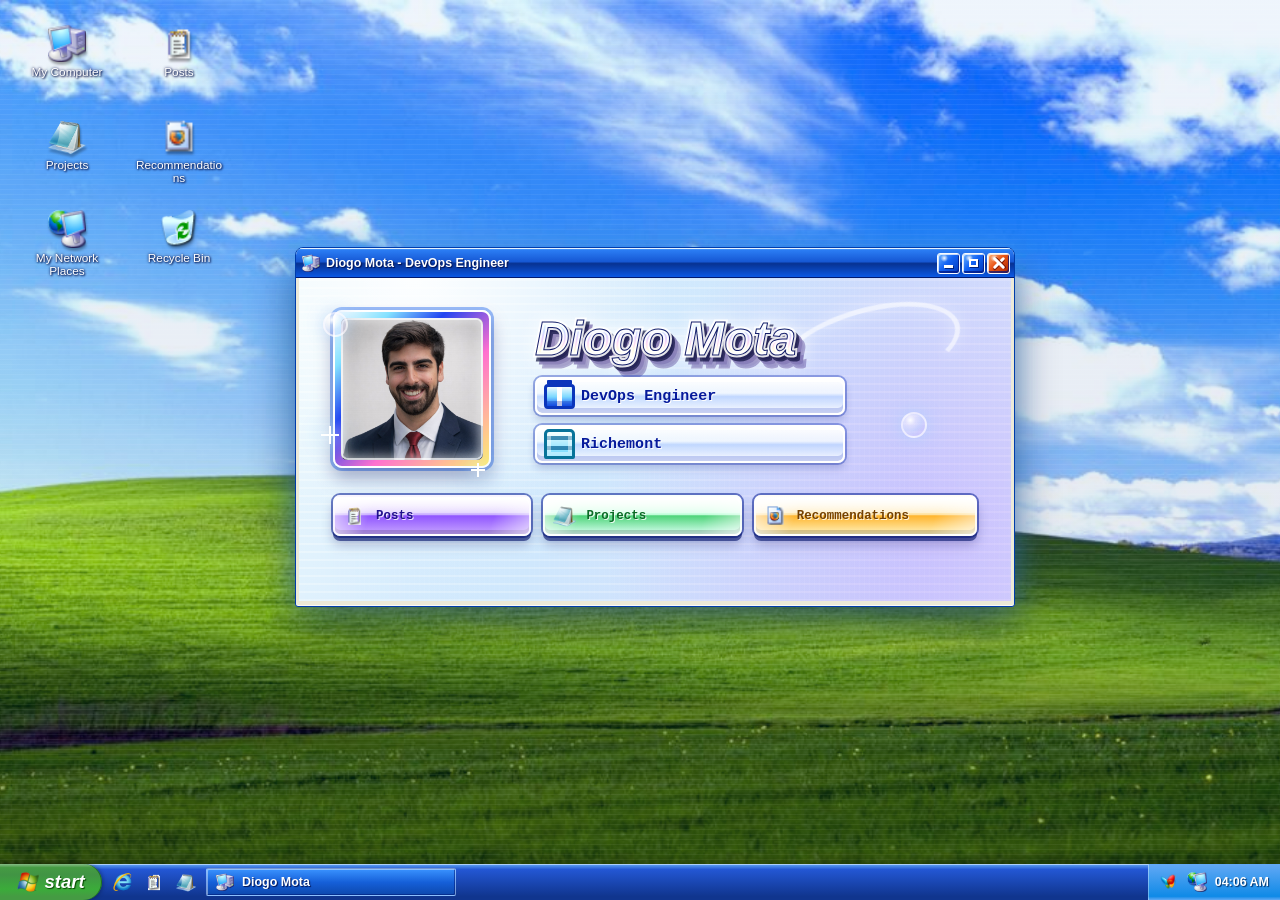
==== commit 45ba3f84: "push" ====
--- a/index.html
+++ b/index.html
@@ -4,94 +4,157 @@
   <meta charset="UTF-8">
   <meta name="viewport" content="width=device-width, initial-scale=1.0">
   <title>Diogo Mota - DevOps Engineer</title>
+  <link rel="icon" type="image/png" href="assets/xp/Windows_logo.png">
   <link rel="stylesheet" href="styles.css">
 </head>
 <body>
-  <div class="cosmic-backdrop" aria-hidden="true">
-    <div class="grid-plane"></div>
-    <div class="starfield" data-starfield></div>
-  </div>
+  <div class="desktop-shell" data-desktop>
+    <nav class="desktop-icons" aria-label="Desktop shortcuts">
+      <button class="desktop-icon" type="button" data-open-window="profile-window" data-draggable>
+        <img src="assets/xp/my_computer.png" alt="" aria-hidden="true">
+        <span>My Computer</span>
+      </button>
+      <a class="desktop-icon" href="posts.html" data-draggable>
+        <img src="assets/xp/textdoc.png" alt="" aria-hidden="true">
+        <span>Posts</span>
+      </a>
+      <a class="desktop-icon" href="projects.html" data-draggable>
+        <img src="assets/xp/editor.png" alt="" aria-hidden="true">
+        <span>Projects</span>
+      </a>
+      <a class="desktop-icon" href="recommendations.html" data-draggable>
+        <img src="assets/xp/mywebsite.png" alt="" aria-hidden="true">
+        <span>Recommendations</span>
+      </a>
+      <button class="desktop-icon" type="button" data-open-window="profile-window" data-draggable>
+        <img src="assets/xp/my_network_places.png" alt="" aria-hidden="true">
+        <span>My Network Places</span>
+      </button>
+      <button class="desktop-icon" type="button" data-close-window="profile-window" data-draggable>
+        <img src="assets/xp/recycle_bin.png" alt="" aria-hidden="true">
+        <span>Recycle Bin</span>
+      </button>
+    </nav>
 
-  <main class="y2k-window" aria-label="Diogo Mota personal homepage">
-    <header class="title-bar">
-      <div class="title-copy">
-        <span class="title-star" aria-hidden="true">&#9733;</span>
-        <span>Diogo Mota - DevOps Engineer :: Homepage</span>
-        <span class="title-star" aria-hidden="true">&#9733;</span>
-      </div>
-      <div class="window-controls" aria-hidden="true">
-        <span class="window-button minimize"></span>
-        <span class="window-button maximize"></span>
-        <span class="window-button close"></span>
-      </div>
-    </header>
+    <main class="xp-window y2k-window" id="profile-window" data-window data-task-title="Diogo Mota" aria-label="Diogo Mota personal homepage">
+      <header class="title-bar">
+        <div class="title-copy">
+          <img class="title-icon-img" src="assets/xp/my_computer.png" alt="" aria-hidden="true">
+          <span>Diogo Mota - DevOps Engineer</span>
+        </div>
+        <div class="window-controls">
+          <button class="window-button minimize" type="button" data-window-action="minimize" aria-label="Minimize window"></button>
+          <button class="window-button maximize" type="button" data-window-action="maximize" aria-label="Maximize window"></button>
+          <button class="window-button close" type="button" data-window-action="close" aria-label="Close window"></button>
+        </div>
+      </header>
 
-    <section class="home-panel">
-      <div class="chrome-beads" aria-hidden="true">
-        <span></span>
-        <span></span>
-        <span></span>
+      <section class="home-panel window-body">
+        <div class="hero-layout">
+          <figure class="photo-frame">
+            <img src="assets/diogo.jpg" alt="Photo of Diogo Mota">
+            <span class="bubble bubble-large"></span>
+            <span class="corner-sparkle sparkle-a"></span>
+            <span class="corner-sparkle sparkle-b"></span>
+          </figure>
+
+          <section class="identity-panel" aria-labelledby="profile-name">
+            <span class="orbit-line" aria-hidden="true"></span>
+            <span class="bubble bubble-small"></span>
+            <h1 id="profile-name" class="chrome-name" data-text="Diogo Mota">Diogo Mota</h1>
+
+            <div class="info-stack" aria-label="Profile information">
+              <div class="info-badge">
+                <span class="badge-icon devops-icon" aria-hidden="true"></span>
+                <span>DevOps Engineer</span>
+              </div>
+              <div class="info-badge">
+                <span class="badge-icon workplace-icon" aria-hidden="true"></span>
+                <span>Richemont</span>
+              </div>
+            </div>
+          </section>
+        </div>
+
+        <nav class="nav-buttons" aria-label="Primary">
+          <a class="y2k-button posts" href="posts.html">
+            <span class="button-icon"><img src="assets/xp/textdoc.png" alt="" aria-hidden="true"></span>
+            <span class="button-label">Posts</span>
+          </a>
+          <a class="y2k-button projects" href="projects.html">
+            <span class="button-icon"><img src="assets/xp/editor.png" alt="" aria-hidden="true"></span>
+            <span class="button-label">Projects</span>
+          </a>
+          <a class="y2k-button recommendations" href="recommendations.html">
+            <span class="button-icon"><img src="assets/xp/mywebsite.png" alt="" aria-hidden="true"></span>
+            <span class="button-label">Recommendations</span>
+          </a>
+        </nav>
+      </section>
+    </main>
+
+    <footer class="taskbar" aria-label="Windows XP taskbar">
+      <div class="start-menu" id="start-menu" data-start-menu role="menu" aria-hidden="true">
+        <header class="start-menu-header">
+          <span class="user-pic"><img src="assets/diogo.jpg" alt="" aria-hidden="true"></span>
+          <span class="user-name">Diogo Mota</span>
+        </header>
+        <div class="start-menu-applications">
+          <section class="start-menu-column menu-left" aria-label="Pinned programs">
+            <a class="start-item featured" href="index.html">
+              <img src="assets/xp/exploraricone.png" alt="" aria-hidden="true">
+              <span><strong>Internet</strong><small>Diogo Mota Homepage</small></span>
+            </a>
+            <a class="start-item featured" href="projects.html">
+              <img src="assets/xp/editor.png" alt="" aria-hidden="true">
+              <span><strong>Projects</strong><small>Current work</small></span>
+            </a>
+            <div class="start-divider"></div>
+            <a class="start-item" href="posts.html"><img src="assets/xp/textdoc.png" alt="" aria-hidden="true"><span>Posts</span></a>
+            <a class="start-item" href="recommendations.html"><img src="assets/xp/mywebsite.png" alt="" aria-hidden="true"><span>Recommendations</span></a>
+            <button class="start-item" type="button" data-open-window="profile-window"><img src="assets/xp/commandPrompt.png" alt="" aria-hidden="true"><span>Open Profile</span></button>
+            <button class="start-item all-programs" type="button" data-open-window="profile-window"><span>All Programs</span><img src="assets/xp/programs_arrow.png" alt="" aria-hidden="true"></button>
+          </section>
+          <section class="start-menu-column menu-right" aria-label="Places">
+            <button class="start-item" type="button" data-open-window="profile-window"><img src="assets/xp/myrecent.png" alt="" aria-hidden="true"><span>My Recent Documents</span></button>
+            <button class="start-item" type="button" data-open-window="profile-window"><img src="assets/xp/mymusic.png" alt="" aria-hidden="true"><span>My Music</span></button>
+            <button class="start-item" type="button" data-open-window="profile-window"><img src="assets/xp/my_computer.png" alt="" aria-hidden="true"><span>My Computer</span></button>
+            <button class="start-item" type="button" data-open-window="profile-window"><img src="assets/xp/my_network_places.png" alt="" aria-hidden="true"><span>My Network Places</span></button>
+            <div class="start-divider"></div>
+            <button class="start-item" type="button" data-open-window="profile-window"><img src="assets/xp/controlpanel.png" alt="" aria-hidden="true"><span>Control Panel</span></button>
+            <button class="start-item" type="button" data-open-window="profile-window"><img src="assets/xp/printers.png" alt="" aria-hidden="true"><span>Printers and Faxes</span></button>
+            <div class="start-divider"></div>
+            <button class="start-item" type="button" data-open-window="profile-window"><img src="assets/xp/helpsupport.png" alt="" aria-hidden="true"><span>Help and Support</span></button>
+            <button class="start-item" type="button" data-open-window="profile-window"><img src="assets/xp/search.png" alt="" aria-hidden="true"><span>Search</span></button>
+            <button class="start-item" type="button" data-open-window="profile-window"><img src="assets/xp/run.png" alt="" aria-hidden="true"><span>Run...</span></button>
+          </section>
+        </div>
+        <footer class="start-menu-bottom">
+          <button type="button" data-close-window="profile-window"><img src="assets/xp/log-off-icon-8379-Windows.ico" alt="" aria-hidden="true">Log Off</button>
+          <button type="button" data-close-window="profile-window"><img src="assets/xp/Shutdown_Box_Red.png" alt="" aria-hidden="true">Shut Down</button>
+        </footer>
       </div>
 
-      <div class="hero-layout">
-        <figure class="photo-frame">
-          <img src="assets/diogo.jpg" alt="Photo of Diogo Mota">
-          <span class="bubble bubble-large"></span>
-          <span class="corner-sparkle sparkle-a"></span>
-          <span class="corner-sparkle sparkle-b"></span>
-          <span class="blue-star"></span>
-        </figure>
-
-        <section class="identity-panel" aria-labelledby="profile-name">
-          <span class="orbit-line" aria-hidden="true"></span>
-          <span class="dot-matrix" aria-hidden="true"></span>
-          <span class="bubble bubble-small"></span>
-          <span class="bubble bubble-medium"></span>
-          <span class="tiny-sparkle twinkle-one"></span>
-          <span class="tiny-sparkle twinkle-two"></span>
-
-          <h1 id="profile-name" class="chrome-name" data-text="Diogo Mota">Diogo Mota</h1>
-
-          <div class="info-stack" aria-label="Profile information">
-            <div class="info-badge">
-              <span class="badge-icon devops-icon" aria-hidden="true"></span>
-              <span>DevOps Engineer</span>
-              <span class="badge-shine" aria-hidden="true"></span>
-            </div>
-            <div class="info-badge">
-              <span class="badge-icon workplace-icon" aria-hidden="true"></span>
-              <span>Richemont</span>
-              <span class="badge-shine" aria-hidden="true"></span>
-            </div>
-          </div>
-        </section>
+      <button class="start-button" type="button" data-start-button aria-controls="start-menu" aria-expanded="false">
+        <img src="assets/xp/Windows_logo.png" alt="" aria-hidden="true">
+        <span>start</span>
+      </button>
+      <ul class="quick-launch" aria-label="Quick launch">
+        <li><a href="index.html"><img src="assets/xp/exploraricone.png" alt="Homepage"></a></li>
+        <li><a href="posts.html"><img src="assets/xp/textdoc.png" alt="Posts"></a></li>
+        <li><a href="projects.html"><img src="assets/xp/editor.png" alt="Projects"></a></li>
+      </ul>
+      <button class="task-button is-active" type="button" data-restore-window="profile-window">
+        <img src="assets/xp/my_computer.png" alt="" aria-hidden="true">
+        <span>Diogo Mota</span>
+      </button>
+      <div class="system-tray">
+        <img src="assets/xp/msn16.png" alt="" aria-hidden="true">
+        <img src="assets/xp/my_network_places.png" alt="" aria-hidden="true">
+        <span data-clock>--:--</span>
       </div>
-
-      <nav class="nav-buttons" aria-label="Primary">
-        <a class="y2k-button posts" href="posts.html">
-          <span class="button-icon document-icon" aria-hidden="true"></span>
-          <span class="button-label">Posts</span>
-          <span class="button-arrow" aria-hidden="true"></span>
-        </a>
-        <a class="y2k-button projects" href="projects.html">
-          <span class="button-icon code-icon" aria-hidden="true">&lt;/&gt;</span>
-          <span class="button-label">Projects</span>
-          <span class="button-arrow" aria-hidden="true"></span>
-        </a>
-        <a class="y2k-button recommendations" href="recommendations.html">
-          <span class="button-icon star-icon" aria-hidden="true"></span>
-          <span class="button-label">Recommendations</span>
-          <span class="button-arrow" aria-hidden="true"></span>
-        </a>
-      </nav>
-
-      <div class="globe-badge" aria-hidden="true">
-        <span class="wing left-wing"></span>
-        <span class="globe"></span>
-        <span class="wing right-wing"></span>
-      </div>
-    </section>
-  </main>
+    </footer>
+  </div>
 
   <script src="script.js"></script>
 </body>
--- a/styles.css
+++ b/styles.css
@@ -1,14 +1,11 @@
 :root {
-  --navy: #050033;
-  --violet: #3b1d8f;
-  --electric: #004cff;
-  --ice: #dceeff;
-  --chrome: #e8f1ff;
+  --xp-blue: #1b63d9;
+  --xp-blue-dark: #0f3f9f;
+  --xp-blue-light: #5ca7ff;
+  --xp-panel: #ece9d8;
+  --xp-menu-blue: #d3e5fa;
+  --ink: #061243;
   --white: #ffffff;
-  --lavender: #b88cff;
-  --mint: #4fd47a;
-  --gold: #ffb52e;
-  --ink: #07123f;
   --pixel: "Courier New", Courier, monospace;
   --display: Impact, "Arial Black", sans-serif;
 }
@@ -25,41 +22,23 @@
   min-height: 100vh;
   min-height: 100dvh;
   margin: 0;
-  display: grid;
-  place-items: center;
-  padding-block: clamp(22px, 5vh, 42px);
-  padding-inline: 24px;
+  overflow-x: hidden;
   color: var(--ink);
-  font-family: var(--pixel);
-  background:
-    radial-gradient(circle at 12% 76%, rgba(54, 228, 255, 0.38), transparent 24rem),
-    radial-gradient(circle at 83% 38%, rgba(187, 91, 255, 0.4), transparent 28rem),
-    linear-gradient(135deg, #030019 0%, var(--navy) 40%, #1b0c5b 70%, #4a1aa6 100%);
-  overflow-x: hidden;
-}
-
-body::before,
+  font-family: Tahoma, Verdana, Arial, sans-serif;
+  background:
+    linear-gradient(rgba(44, 126, 221, 0.08), rgba(0, 32, 92, 0.12)),
+    url("assets/xp/xp_wallpaper_1.jpg") center / cover fixed no-repeat,
+    url("assets/xp/background.webp") center / cover fixed no-repeat,
+    #2b86c6;
+}
+
 body::after {
   position: fixed;
   inset: 0;
+  z-index: 3;
   content: "";
   pointer-events: none;
-}
-
-body::before {
-  z-index: -4;
-  background:
-    linear-gradient(rgba(88, 200, 255, 0.18) 1px, transparent 1px),
-    linear-gradient(90deg, rgba(129, 75, 255, 0.2) 1px, transparent 1px);
-  background-size: 44px 44px;
-  mask-image: linear-gradient(to bottom, rgba(0, 0, 0, 0.9), rgba(0, 0, 0, 0.45));
-}
-
-body::after {
-  z-index: -3;
-  background:
-    linear-gradient(90deg, rgba(255, 255, 255, 0.04), transparent 14%, rgba(255, 255, 255, 0.03) 28%, transparent 44%),
-    repeating-linear-gradient(0deg, rgba(255, 255, 255, 0.035) 0 1px, transparent 1px 7px);
+  background: repeating-linear-gradient(0deg, rgba(255, 255, 255, 0.055) 0 1px, transparent 1px 5px);
   mix-blend-mode: screen;
 }
 
@@ -68,8 +47,12 @@
   text-decoration: none;
 }
 
-img {
-  max-width: 100%;
+button {
+  border: 0;
+  padding: 0;
+  font: inherit;
+  color: inherit;
+  background: transparent;
 }
 
 button,
@@ -77,123 +60,125 @@
   -webkit-tap-highlight-color: transparent;
 }
 
-.cosmic-backdrop {
+img {
+  max-width: 100%;
+}
+
+.desktop-shell {
+  position: relative;
+  z-index: 5;
+  display: grid;
+  place-items: center;
+  min-height: 100vh;
+  min-height: 100dvh;
+  padding: 26px 122px 72px 152px;
+}
+
+.desktop-icons {
   position: fixed;
-  inset: 0;
-  z-index: -2;
+  top: 16px;
+  left: 15px;
+  z-index: 8;
+  display: grid;
+  grid-template-columns: repeat(2, 104px);
+  grid-auto-rows: 88px;
+  gap: 5px 8px;
+  align-content: start;
+}
+
+.desktop-icon {
+  position: relative;
+  display: grid;
+  justify-items: center;
+  align-content: start;
+  gap: 4px;
+  min-width: 0;
+  min-height: 80px;
+  border: 1px solid transparent;
+  border-radius: 2px;
+  padding: 7px 5px;
+  color: var(--white);
+  text-align: center;
+  text-shadow: 1px 1px 2px #00124a, 0 0 3px #00124a;
+  cursor: default;
+  user-select: none;
+}
+
+.desktop-icon img {
+  width: 38px;
+  height: 38px;
+  object-fit: contain;
+  filter: drop-shadow(1px 3px 1px rgba(0, 0, 0, 0.34));
+}
+
+.desktop-icon span {
+  max-width: 94px;
+  font-size: 0.74rem;
+  line-height: 1.1;
+  overflow-wrap: anywhere;
+}
+
+.desktop-icon:hover,
+.desktop-icon:focus-visible,
+.desktop-icon.is-selected {
+  border-color: rgba(255, 255, 255, 0.55);
+  background: rgba(49, 106, 197, 0.45);
+  outline: none;
+}
+
+.desktop-icon.is-dragging {
+  z-index: 40;
+  opacity: 0.94;
+}
+
+.xp-window {
+  position: relative;
+  z-index: 10;
+  width: min(720px, calc(100vw - 230px));
+  min-height: 360px;
+  border: 1px solid #003caa;
+  border-radius: 8px 8px 3px 3px;
+  background: var(--xp-panel);
+  box-shadow:
+    0 0 0 1px rgba(255, 255, 255, 0.8) inset,
+    0 22px 44px rgba(0, 14, 58, 0.46),
+    0 0 30px rgba(73, 176, 255, 0.54);
   overflow: hidden;
-  pointer-events: none;
-}
-
-.grid-plane {
-  position: absolute;
-  inset: auto -8% -16% -8%;
-  height: 45vh;
-  background:
-    linear-gradient(rgba(130, 88, 255, 0.36) 2px, transparent 2px),
-    linear-gradient(90deg, rgba(66, 195, 255, 0.32) 2px, transparent 2px);
-  background-size: 58px 58px;
-  transform: perspective(520px) rotateX(64deg);
-  transform-origin: bottom;
-  opacity: 0.58;
-  filter: drop-shadow(0 -14px 24px rgba(72, 190, 255, 0.26));
-}
-
-.starfield,
-.spark-burst {
-  position: absolute;
-  inset: 0;
-}
-
-.star {
-  position: absolute;
-  width: var(--size, 5px);
-  height: var(--size, 5px);
-  border-radius: 999px;
-  background: var(--white);
-  box-shadow:
-    0 0 8px rgba(255, 255, 255, 0.95),
-    0 0 22px rgba(105, 197, 255, 0.78);
-  animation: twinkle var(--speed, 2.5s) ease-in-out infinite;
-  animation-delay: var(--delay, 0s);
-}
-
-.star::before,
-.star::after {
-  position: absolute;
-  inset: 50% auto auto 50%;
-  content: "";
-  width: calc(var(--size, 5px) * 4.2);
-  height: 1px;
-  background: currentColor;
-  color: rgba(255, 255, 255, 0.82);
-  transform: translate(-50%, -50%);
-}
-
-.star::after {
-  width: 1px;
-  height: calc(var(--size, 5px) * 4.2);
-}
-
-.y2k-window {
-  position: relative;
-  width: min(680px, 100%);
-  min-height: 350px;
-  margin: 0 auto;
-  border: 2px solid #f9fbff;
-  border-radius: 18px;
-  background: linear-gradient(135deg, #ffffff 0%, #8da4ff 8%, #12128a 14%, #eff7ff 18%, #546dff 27%, #ffffff 35%, #2f3295 49%, #ffffff 67%, #6175ef 82%, #ffffff 100%);
-  box-shadow:
-    0 0 0 3px rgba(0, 24, 147, 0.85),
-    0 0 0 7px rgba(241, 248, 255, 0.78),
-    0 0 34px rgba(0, 108, 255, 0.8),
-    0 0 90px rgba(159, 83, 255, 0.6);
-  padding: 6px;
-}
-
-.y2k-window::before,
-.y2k-window::after {
-  position: absolute;
-  inset: 4px;
-  content: "";
-  border-radius: 14px;
-  pointer-events: none;
-}
-
-.y2k-window::before {
-  border: 2px solid rgba(255, 255, 255, 0.85);
-  box-shadow: inset 0 0 14px rgba(255, 255, 255, 0.88);
-}
-
-.y2k-window::after {
-  background:
-    linear-gradient(90deg, transparent 0 12%, rgba(255, 255, 255, 0.55) 17%, transparent 22% 100%),
-    linear-gradient(180deg, rgba(255, 255, 255, 0.45), transparent 18%);
-  mix-blend-mode: screen;
-  opacity: 0.62;
+}
+
+.xp-window.is-minimized,
+.xp-window.is-closed {
+  display: none;
+}
+
+.xp-window.is-maximized {
+  position: fixed;
+  inset: 10px 10px 42px;
+  width: auto;
+  height: auto;
+  min-height: 0;
+}
+
+.xp-window.is-maximized .window-body {
+  min-height: calc(100dvh - 101px);
 }
 
 .title-bar {
-  position: relative;
-  z-index: 2;
   display: flex;
   align-items: center;
   justify-content: space-between;
+  gap: 8px;
   min-height: 30px;
-  gap: 8px;
-  padding: 4px 8px;
-  border: 2px solid rgba(225, 238, 255, 0.92);
-  border-radius: 10px 10px 5px 5px;
+  padding: 3px 4px 3px 6px;
   color: var(--white);
   background:
-    linear-gradient(180deg, rgba(98, 128, 255, 0.9) 0%, rgba(16, 19, 178, 0.92) 34%, rgba(0, 0, 110, 1) 52%, rgba(0, 56, 222, 1) 100%);
+    linear-gradient(180deg, #6eb8ff 0%, #2b7df4 7%, #1658d4 45%, #073292 52%, #0b5bea 100%);
   box-shadow:
-    inset 0 2px 0 rgba(255, 255, 255, 0.8),
-    inset 0 -3px 0 rgba(0, 0, 76, 0.76),
-    0 3px 5px rgba(0, 0, 66, 0.42);
-  text-shadow:
-    2px 2px 0 rgba(0, 0, 80, 0.9),
-    0 0 9px rgba(255, 255, 255, 0.74);
+    inset 0 1px 0 rgba(255, 255, 255, 0.85),
+    inset 0 -1px 0 rgba(0, 19, 98, 0.9);
+  font-size: 0.78rem;
+  font-weight: 700;
+  text-shadow: 1px 1px 1px #001152;
 }
 
 .title-copy {
@@ -201,72 +186,82 @@
   flex: 1 1 auto;
   align-items: center;
   min-width: 0;
-  gap: 10px;
-  font-size: 0.72rem;
-  font-weight: 900;
-  letter-spacing: 0;
+  gap: 6px;
   white-space: nowrap;
-  overflow: hidden;
-  text-overflow: ellipsis;
-}
-
-.title-copy span:not(.title-star) {
+}
+
+.title-copy span {
   min-width: 0;
   overflow: hidden;
   text-overflow: ellipsis;
 }
 
-.title-star {
-  display: grid;
+.title-icon-img,
+.task-button img {
   flex: 0 0 auto;
-  place-items: center;
-  width: 21px;
-  height: 21px;
-  border: 2px solid rgba(255, 255, 255, 0.8);
-  border-radius: 4px;
-  color: #eef6ff;
-  background: linear-gradient(135deg, #f8fbff, #686ee7 52%, #1a238b);
-  box-shadow:
-    inset 0 1px 4px rgba(255, 255, 255, 0.95),
-    0 0 10px rgba(255, 255, 255, 0.58);
+  width: 18px;
+  height: 18px;
+  object-fit: contain;
 }
 
 .window-controls {
   display: flex;
   flex: 0 0 auto;
-  gap: 4px;
+  gap: 2px;
 }
 
 .window-button {
   position: relative;
-  width: 21px;
+  width: 23px;
   height: 21px;
-  border: 2px solid #17206f;
-  background: linear-gradient(135deg, #ffffff 0%, #d7e6ff 38%, #7480c6 55%, #f3f6ff 100%);
+  border: 1px solid #f7fbff;
+  border-radius: 3px;
+  background:
+    radial-gradient(circle at 30% 22%, rgba(255, 255, 255, 0.95), transparent 18%),
+    linear-gradient(135deg, #71b7ff 0%, #1464f4 45%, #0038b9 100%);
   box-shadow:
-    inset 2px 2px 0 rgba(255, 255, 255, 0.95),
-    inset -2px -2px 0 rgba(30, 35, 105, 0.7),
-    0 1px 0 rgba(255, 255, 255, 0.7);
+    inset 1px 1px 0 rgba(255, 255, 255, 0.75),
+    inset -1px -2px 0 rgba(0, 20, 126, 0.72);
+  cursor: default;
+}
+
+.window-button:hover,
+.window-button:focus-visible {
+  filter: brightness(1.12);
+  outline: 1px solid rgba(255, 255, 255, 0.72);
+}
+
+.window-button:active,
+.is-clicking {
+  transform: translateY(1px);
 }
 
 .window-button::before,
 .window-button::after {
   position: absolute;
   content: "";
-  background: #02084b;
 }
 
 .minimize::before {
-  left: 5px;
-  right: 5px;
+  left: 6px;
+  right: 6px;
   bottom: 5px;
   height: 3px;
+  background: #ffffff;
+  box-shadow: 1px 1px 0 #00227c;
 }
 
 .maximize::before {
-  inset: 4px;
-  border: 2px solid #02084b;
+  inset: 5px 6px 6px;
+  border: 2px solid #ffffff;
   background: transparent;
+  box-shadow: 1px 1px 0 #00227c;
+}
+
+.close {
+  background:
+    radial-gradient(circle at 30% 22%, rgba(255, 255, 255, 0.96), transparent 18%),
+    linear-gradient(135deg, #ffb47a 0%, #e95517 44%, #a82200 100%);
 }
 
 .close::before,
@@ -276,7 +271,8 @@
   width: 3px;
   height: 15px;
   border-radius: 999px;
-  background: #7f1d00;
+  background: #ffffff;
+  box-shadow: 1px 1px 0 #7e1600;
 }
 
 .close::before {
@@ -287,191 +283,106 @@
   transform: translate(-50%, -50%) rotate(-45deg);
 }
 
-.close {
-  border-color: #8f2f00;
-  background: linear-gradient(135deg, #fff1db 0%, #ffb15f 28%, #ff6a1f 56%, #b92a00 100%);
-}
-
-.home-panel,
-.simple-page-panel {
-  position: relative;
-  z-index: 1;
-  min-height: 295px;
+.window-body {
+  position: relative;
+  min-height: 326px;
   overflow: hidden;
-  border: 2px solid rgba(255, 255, 255, 0.82);
-  border-radius: 8px 8px 13px 13px;
-  background:
-    radial-gradient(circle at 21% 0%, rgba(255, 255, 255, 0.95), transparent 18rem),
-    radial-gradient(circle at 92% 77%, rgba(156, 111, 255, 0.38), transparent 25rem),
-    linear-gradient(135deg, rgba(108, 106, 255, 0.44), transparent 18%),
-    repeating-linear-gradient(0deg, rgba(255, 255, 255, 0.2) 0 2px, rgba(199, 224, 255, 0.11) 2px 7px),
-    linear-gradient(110deg, #ecfbff 0%, #d3e9ff 41%, #d4e4ff 72%, #b4bbff 100%);
-  box-shadow:
-    inset 0 0 0 4px rgba(75, 79, 237, 0.35),
-    inset 0 0 36px rgba(255, 255, 255, 0.86),
-    inset 0 -42px 55px rgba(80, 72, 220, 0.3);
-}
-
-.home-panel::before,
-.simple-page-panel::before {
+  border: 3px solid var(--xp-panel);
+  border-top: 0;
+  background:
+    radial-gradient(circle at 16% 0%, rgba(255, 255, 255, 0.92), transparent 16rem),
+    radial-gradient(circle at 90% 78%, rgba(184, 140, 255, 0.34), transparent 21rem),
+    repeating-linear-gradient(0deg, rgba(255, 255, 255, 0.22) 0 2px, rgba(199, 224, 255, 0.12) 2px 8px),
+    linear-gradient(125deg, rgba(238, 252, 255, 0.96) 0%, rgba(206, 232, 255, 0.94) 46%, rgba(206, 210, 255, 0.94) 100%);
+}
+
+.window-body::before {
   position: absolute;
   inset: 0;
   content: "";
   pointer-events: none;
   background:
-    linear-gradient(90deg, rgba(255, 255, 255, 0.45), transparent 14%, transparent 84%, rgba(255, 255, 255, 0.38)),
-    repeating-linear-gradient(90deg, rgba(255, 255, 255, 0.18) 0 1px, transparent 1px 4px);
-  opacity: 0.55;
+    linear-gradient(90deg, rgba(255, 255, 255, 0.5), transparent 16%, transparent 84%, rgba(255, 255, 255, 0.32)),
+    repeating-linear-gradient(90deg, rgba(255, 255, 255, 0.2) 0 1px, transparent 1px 5px);
+  opacity: 0.54;
   mix-blend-mode: soft-light;
 }
 
-.home-panel::after,
-.simple-page-panel::after {
-  position: absolute;
-  inset: 7px;
-  content: "";
-  border-radius: 8px;
-  border: 1px solid rgba(255, 255, 255, 0.42);
-  pointer-events: none;
-  box-shadow: inset 0 0 20px rgba(0, 42, 198, 0.26);
-}
-
-.chrome-beads {
-  position: absolute;
-  top: 16px;
-  right: 28px;
-  display: flex;
-  gap: 9px;
-  z-index: 2;
-}
-
-.chrome-beads span {
-  display: block;
-  width: 14px;
-  height: 14px;
-  border-radius: 50%;
-  border: 2px solid rgba(5, 19, 139, 0.72);
-  background:
-    radial-gradient(circle at 30% 22%, #ffffff 0 13%, transparent 14%),
-    radial-gradient(circle at 36% 31%, #e8f4ff 0 18%, #6d7aff 31%, #143aff 64%, #1a006a 100%);
-  box-shadow:
-    inset -3px -4px 5px rgba(0, 0, 80, 0.38),
-    0 0 11px rgba(56, 139, 255, 0.64);
-}
-
-.chrome-beads span:nth-child(1) {
-  filter: hue-rotate(38deg);
-}
-
-.chrome-beads span:nth-child(3) {
-  filter: hue-rotate(115deg);
-}
-
 .hero-layout {
   position: relative;
-  z-index: 2;
-  display: grid;
-  grid-template-columns: 170px minmax(0, 1fr);
+  z-index: 1;
+  display: grid;
+  grid-template-columns: 178px minmax(0, 1fr);
   align-items: center;
-  gap: 20px;
-  padding: 22px 32px 8px;
+  gap: 24px;
+  padding: 28px 34px 14px;
 }
 
 .photo-frame {
   position: relative;
-  width: 156px;
+  width: 158px;
   aspect-ratio: 1 / 1;
   margin: 0;
-  border-radius: 16px;
-  background: linear-gradient(135deg, #ffffff, #a7b7d8 16%, #0e2588 21%, #eff8ff 28%, #5868cb 42%, #ffffff 66%, #12348e 81%, #ffffff);
+  border: 2px solid #ffffff;
+  border-radius: 9px;
+  background: linear-gradient(135deg, #ffffff, #84e1ff 18%, #2245f1 36%, #ff70cf 62%, #fff06f 100%);
   box-shadow:
-    0 12px 20px rgba(4, 15, 93, 0.48),
-    0 0 0 4px rgba(255, 255, 255, 0.72),
-    0 0 28px rgba(20, 104, 255, 0.64),
-    inset 0 0 12px rgba(255, 255, 255, 0.9);
-  padding: 5px;
+    0 10px 18px rgba(4, 15, 93, 0.34),
+    0 0 0 3px rgba(0, 85, 238, 0.38),
+    0 0 22px rgba(255, 255, 255, 0.72);
+  padding: 6px;
 }
 
 .photo-frame::before {
   position: absolute;
-  inset: 4px;
+  inset: 6px;
   z-index: 2;
+  border: 2px solid rgba(255, 255, 255, 0.8);
+  border-radius: 7px;
   content: "";
-  border-radius: 12px;
-  border: 2px solid rgba(255, 255, 255, 0.9);
-  box-shadow:
-    inset 0 0 16px rgba(255, 255, 255, 0.72),
-    0 0 0 2px rgba(15, 25, 138, 0.5);
   pointer-events: none;
-}
-
-.photo-frame::after {
-  position: absolute;
-  top: -9px;
-  right: -8px;
-  z-index: 4;
-  width: 22px;
-  height: 22px;
-  content: "";
-  background:
-    linear-gradient(90deg, transparent 45%, #ffffff 48% 52%, transparent 55%),
-    linear-gradient(0deg, transparent 45%, #ffffff 48% 52%, transparent 55%),
-    radial-gradient(circle, #ffffff 0 9%, rgba(255, 255, 255, 0.78) 10% 20%, transparent 42%);
-  filter: drop-shadow(0 0 8px #ffffff) drop-shadow(0 0 16px #75c9ff);
-  animation: glint 2.8s ease-in-out infinite;
+  box-shadow: inset 0 0 14px rgba(255, 255, 255, 0.76);
 }
 
 .photo-frame img {
   display: block;
   width: 100%;
   height: 100%;
-  border-radius: 11px;
+  border-radius: 6px;
   object-fit: cover;
   object-position: center;
 }
 
 .bubble {
   position: absolute;
-  z-index: 5;
+  z-index: 3;
   display: block;
+  border: 2px solid rgba(255, 255, 255, 0.68);
   border-radius: 50%;
-  border: 2px solid rgba(255, 255, 255, 0.65);
-  background:
-    radial-gradient(circle at 33% 28%, rgba(255, 255, 255, 0.92), rgba(255, 255, 255, 0.16) 22%, rgba(150, 184, 255, 0.26) 49%, rgba(106, 81, 255, 0.1) 72%),
-    linear-gradient(135deg, rgba(255, 255, 255, 0.38), rgba(112, 187, 255, 0.16));
-  box-shadow:
-    inset 8px 8px 22px rgba(255, 255, 255, 0.33),
-    0 0 18px rgba(165, 210, 255, 0.62);
-  animation: floaty 5.4s ease-in-out infinite;
+  background:
+    radial-gradient(circle at 33% 28%, rgba(255, 255, 255, 0.94), rgba(255, 255, 255, 0.17) 24%, rgba(150, 184, 255, 0.25) 50%, rgba(106, 81, 255, 0.11) 72%);
+  box-shadow: inset 7px 7px 18px rgba(255, 255, 255, 0.32), 0 0 18px rgba(165, 210, 255, 0.62);
+  animation: floaty 5.2s ease-in-out infinite;
 }
 
 .bubble-large {
-  top: 2px;
-  left: -11px;
-  width: 23px;
-  height: 23px;
-}
-
-.bubble-small {
-  right: 74px;
-  bottom: 44px;
-  width: 28px;
-  height: 28px;
-  animation-delay: -1.4s;
-}
-
-.bubble-medium {
-  right: 33px;
-  bottom: 70px;
+  top: 0;
+  left: -12px;
   width: 25px;
   height: 25px;
-  animation-delay: -3s;
-}
-
-.corner-sparkle,
-.tiny-sparkle {
+}
+
+.bubble-small {
+  right: 50px;
+  bottom: 33px;
+  width: 26px;
+  height: 26px;
+  animation-delay: -1.4s;
+}
+
+.corner-sparkle {
   position: absolute;
-  z-index: 6;
+  z-index: 4;
   width: 18px;
   height: 18px;
   color: var(--white);
@@ -480,9 +391,7 @@
 }
 
 .corner-sparkle::before,
-.corner-sparkle::after,
-.tiny-sparkle::before,
-.tiny-sparkle::after {
+.corner-sparkle::after {
   position: absolute;
   inset: 50% auto auto 50%;
   content: "";
@@ -490,94 +399,56 @@
   transform: translate(-50%, -50%);
 }
 
-.corner-sparkle::before,
-.tiny-sparkle::before {
+.corner-sparkle::before {
   width: 100%;
   height: 2px;
 }
 
-.corner-sparkle::after,
-.tiny-sparkle::after {
+.corner-sparkle::after {
   width: 2px;
   height: 100%;
 }
 
 .sparkle-a {
-  left: -16px;
-  bottom: 20px;
-  transform: rotate(20deg);
+  left: -14px;
+  bottom: 22px;
 }
 
 .sparkle-b {
-  right: 6px;
+  right: 4px;
   bottom: -11px;
   width: 14px;
   height: 14px;
   animation-delay: -0.9s;
 }
 
-.blue-star {
-  position: absolute;
-  z-index: 6;
-  left: -10px;
-  bottom: -6px;
-  width: 30px;
-  height: 30px;
-  clip-path: polygon(50% 0%, 62% 35%, 99% 35%, 69% 57%, 81% 94%, 50% 72%, 19% 94%, 31% 57%, 1% 35%, 38% 35%);
-  background:
-    radial-gradient(circle at 36% 32%, #ffffff 0 8%, transparent 9%),
-    linear-gradient(135deg, #ffffff 0 12%, #94b4ff 17%, #163dff 48%, #02087b 100%);
-  filter:
-    drop-shadow(0 0 0 #ffffff)
-    drop-shadow(0 4px 0 #eef5ff)
-    drop-shadow(0 8px 8px rgba(0, 0, 83, 0.44))
-    drop-shadow(0 0 11px rgba(37, 91, 255, 0.8));
-}
-
-.blue-star::before {
-  position: absolute;
-  inset: 10px;
-  content: "";
-  clip-path: inherit;
-  background: linear-gradient(180deg, rgba(255, 255, 255, 0.9), transparent 45%);
-  opacity: 0.86;
-}
-
 .identity-panel {
   position: relative;
   min-width: 0;
-  min-height: 150px;
-  padding: 12px 0 6px;
-}
-
-.identity-panel .bubble {
-  z-index: 1;
+  padding: 12px 0 8px;
 }
 
 .chrome-name {
   position: relative;
-  z-index: 3;
+  z-index: 2;
   max-width: 100%;
   margin: 0 0 18px;
+  color: transparent;
   font-family: var(--display);
   font-size: 3rem;
   font-style: italic;
-  line-height: 0.82;
+  line-height: 0.86;
   letter-spacing: 0;
   white-space: nowrap;
-  color: transparent;
-  background:
-    linear-gradient(180deg, #ffffff 0%, #9ff5ff 13%, #276dff 31%, #831eff 48%, #ff5fc8 61%, #fff06f 76%, #ffffff 100%);
+  background:
+    linear-gradient(180deg, #ffffff 0%, #98f8ff 15%, #2670ff 32%, #8331ff 49%, #ff5fc8 63%, #fff06f 78%, #ffffff 100%);
   -webkit-background-clip: text;
   background-clip: text;
-  -webkit-text-stroke: 1px rgba(0, 12, 93, 0.86);
-  filter: drop-shadow(3px 4px 0 rgba(1, 4, 52, 0.76)) drop-shadow(6px 7px 0 rgba(41, 13, 116, 0.55)) drop-shadow(0 0 10px rgba(255, 255, 255, 0.95));
-  text-shadow:
-    1px 1px 0 #ffffff,
-    2px 2px 0 #72dfff,
-    4px 4px 0 #6b31ff,
-    6px 6px 0 #ff5fc8,
-    8px 8px 8px rgba(0, 0, 52, 0.55);
+  -webkit-text-stroke: 1px rgba(0, 12, 93, 0.92);
+  filter:
+    drop-shadow(3px 4px 0 rgba(1, 4, 52, 0.74))
+    drop-shadow(6px 7px 0 rgba(41, 13, 116, 0.5))
+    drop-shadow(0 0 10px rgba(255, 255, 255, 0.95));
 }
 
 .chrome-name::before {
@@ -585,164 +456,15 @@
   inset: 0;
   z-index: -1;
   content: attr(data-text);
-  color: rgba(255, 255, 255, 0.76);
+  color: rgba(255, 255, 255, 0.78);
   -webkit-text-stroke: 5px rgba(255, 255, 255, 0.88);
-  filter: blur(0.3px);
-}
-
-.chrome-name::after {
-  position: absolute;
-  left: 6%;
-  top: 12%;
-  width: 42%;
-  height: 12%;
-  content: "";
-  border-radius: 50%;
-  background: rgba(255, 255, 255, 0.75);
-  filter: blur(9px);
-  transform: rotate(-8deg);
-  opacity: 0.84;
-}
-
-.info-stack {
-  position: relative;
-  z-index: 3;
-  display: grid;
-  gap: 11px;
-  width: min(300px, 100%);
-}
-
-.info-badge {
-  position: relative;
-  display: grid;
-  grid-template-columns: 45px minmax(0, 1fr);
-  column-gap: 6px;
-  align-items: center;
-  min-height: 34px;
-  overflow: hidden;
-  border: 2px solid rgba(255, 255, 255, 0.95);
-  border-radius: 13px;
-  color: #061a9b;
-  background:
-    linear-gradient(180deg, rgba(255, 255, 255, 0.96) 0%, rgba(244, 250, 255, 0.78) 42%, rgba(190, 214, 255, 0.78) 52%, rgba(255, 255, 255, 0.88) 100%);
-  box-shadow:
-    inset 0 3px 0 rgba(255, 255, 255, 0.95),
-    inset 0 -5px 0 rgba(73, 99, 207, 0.28),
-    0 7px 9px rgba(13, 25, 109, 0.25),
-    0 0 0 2px rgba(50, 78, 198, 0.52);
-  font-size: 0.95rem;
-  font-weight: 900;
-  text-shadow: 1px 1px 0 #ffffff;
-}
-
-.info-badge::before,
-.info-badge::after {
-  position: absolute;
-  content: "";
-  pointer-events: none;
-}
-
-.info-badge::before {
-  inset: 0;
-  border-radius: inherit;
-  background: linear-gradient(180deg, rgba(255, 255, 255, 0.85), transparent 45%);
-}
-
-.info-badge::after {
-  top: 7px;
-  right: 10px;
-  width: 20px;
-  height: 20px;
-  background:
-    linear-gradient(90deg, transparent 45%, #ffffff 48% 52%, transparent 55%),
-    linear-gradient(0deg, transparent 45%, #ffffff 48% 52%, transparent 55%);
-  filter: drop-shadow(0 0 7px #ffffff);
-  animation: glint 2.9s ease-in-out infinite;
-}
-
-.badge-icon {
-  position: relative;
-  z-index: 2;
-  display: grid;
-  place-items: center;
-  width: 32px;
-  height: 32px;
-  margin-left: 6px;
-  filter: drop-shadow(0 4px 3px rgba(0, 0, 90, 0.34));
-}
-
-.devops-icon {
-  transform: none;
-}
-
-.devops-icon::before {
-  width: 27px;
-  height: 20px;
-  border: 3px solid #0a35bb;
-  border-radius: 4px;
-  content: "";
-  background:
-    linear-gradient(90deg, transparent 0 39%, #ffffff 40% 60%, transparent 61%),
-    linear-gradient(180deg, #eefbff, #7cd8ff 52%, #195cff);
-  box-shadow:
-    inset 0 -5px 0 rgba(0, 28, 155, 0.28),
-    0 -7px 0 -3px #0a35bb,
-    0 -9px 0 -4px #ffffff;
-}
-
-.devops-icon::after {
-  position: absolute;
-  left: 50%;
-  top: 2px;
-  width: 9px;
-  height: 9px;
-  border: 2px solid #0a35bb;
-  border-radius: 50% 50% 42% 42%;
-  content: "";
-  background: linear-gradient(180deg, #ffffff, #9be9ff);
-  box-shadow: 0 13px 0 2px #0a35bb, 0 15px 0 2px #ffffff;
-  transform: translateX(-50%);
-}
-
-.workplace-icon::before {
-  width: 26px;
-  height: 25px;
-  border: 3px solid #08739a;
-  border-radius: 5px 5px 2px 2px;
-  content: "";
-  background:
-    linear-gradient(90deg, transparent 30%, rgba(6, 95, 144, 0.65) 31% 36%, transparent 37% 63%, rgba(6, 95, 144, 0.65) 64% 69%, transparent 70%),
-    repeating-linear-gradient(0deg, transparent 0 6px, rgba(5, 99, 150, 0.75) 6px 10px),
-    linear-gradient(180deg, #ecffff, #70d7ff);
-  box-shadow: inset 0 0 0 4px rgba(255, 255, 255, 0.44);
-}
-
-.workplace-icon::after {
-  position: absolute;
-  bottom: -1px;
-  right: -2px;
-  width: 15px;
-  height: 13px;
-  border: 3px solid #0b4d9f;
-  border-radius: 3px;
-  content: "";
-  background: linear-gradient(180deg, #ffffff, #8bd9ff);
-  box-shadow: 0 2px 0 #e7ffff, inset 0 4px 0 rgba(11, 77, 159, 0.24);
-}
-
-.badge-shine {
-  position: absolute;
-  inset: 0;
-  background: linear-gradient(110deg, transparent 0 26%, rgba(255, 255, 255, 0.82) 36%, transparent 48%);
-  transform: translateX(-120%);
-  animation: badgeSweep 5.5s ease-in-out infinite;
 }
 
 .orbit-line {
   position: absolute;
   z-index: 1;
-  top: 8px;
-  right: 3px;
+  top: 2px;
+  right: 14px;
   width: min(190px, 54%);
   height: 84px;
   border: 5px solid rgba(255, 255, 255, 0.58);
@@ -753,40 +475,87 @@
   filter: drop-shadow(0 0 7px rgba(255, 255, 255, 0.86));
 }
 
-.dot-matrix {
+.info-stack {
+  position: relative;
+  z-index: 3;
+  display: grid;
+  gap: 10px;
+  width: min(310px, 100%);
+}
+
+.info-badge {
+  position: relative;
+  display: grid;
+  grid-template-columns: 44px minmax(0, 1fr);
+  align-items: center;
+  min-height: 38px;
+  overflow: hidden;
+  border: 2px solid #ffffff;
+  border-radius: 7px;
+  color: #061a9b;
+  background:
+    linear-gradient(180deg, rgba(255, 255, 255, 0.96) 0%, rgba(244, 250, 255, 0.82) 42%, rgba(190, 214, 255, 0.82) 52%, rgba(255, 255, 255, 0.9) 100%);
+  box-shadow:
+    inset 0 3px 0 rgba(255, 255, 255, 0.95),
+    inset 0 -5px 0 rgba(73, 99, 207, 0.28),
+    0 5px 8px rgba(13, 25, 109, 0.2),
+    0 0 0 2px rgba(50, 78, 198, 0.45);
+  font-family: var(--pixel);
+  font-size: 0.94rem;
+  font-weight: 900;
+  text-shadow: 1px 1px 0 #ffffff;
+}
+
+.info-badge::before {
   position: absolute;
-  z-index: 1;
-  right: 0;
-  top: 112px;
-  width: 58px;
-  height: 58px;
-  background-image: radial-gradient(circle, rgba(89, 76, 232, 0.55) 0 3px, transparent 4px);
-  background-size: 14px 13px;
-  opacity: 0.75;
-}
-
-.twinkle-one {
-  top: 82px;
-  right: 115px;
-  width: 18px;
-  height: 18px;
-}
-
-.twinkle-two {
-  right: 44px;
-  bottom: 56px;
-  width: 14px;
-  height: 14px;
-  animation-delay: -1.1s;
+  inset: 0;
+  content: "";
+  background: linear-gradient(110deg, transparent 0 28%, rgba(255, 255, 255, 0.84) 39%, transparent 52%);
+  transform: translateX(-120%);
+  animation: badgeSweep 5.8s ease-in-out infinite;
+}
+
+.badge-icon {
+  position: relative;
+  z-index: 2;
+  display: grid;
+  place-items: center;
+  width: 31px;
+  height: 31px;
+  margin-left: 7px;
+}
+
+.devops-icon::before {
+  width: 25px;
+  height: 19px;
+  border: 3px solid #0a35bb;
+  border-radius: 4px;
+  content: "";
+  background:
+    linear-gradient(90deg, transparent 0 39%, #ffffff 40% 60%, transparent 61%),
+    linear-gradient(180deg, #eefbff, #7cd8ff 52%, #195cff);
+  box-shadow: inset 0 -5px 0 rgba(0, 28, 155, 0.28), 0 -7px 0 -3px #0a35bb;
+}
+
+.workplace-icon::before {
+  width: 25px;
+  height: 24px;
+  border: 3px solid #08739a;
+  border-radius: 5px 5px 2px 2px;
+  content: "";
+  background:
+    repeating-linear-gradient(0deg, transparent 0 6px, rgba(5, 99, 150, 0.72) 6px 10px),
+    linear-gradient(180deg, #ecffff, #70d7ff);
+  box-shadow: inset 0 0 0 4px rgba(255, 255, 255, 0.44);
 }
 
 .nav-buttons {
   position: relative;
-  z-index: 3;
+  z-index: 2;
   display: grid;
   grid-template-columns: minmax(0, 0.96fr) minmax(0, 0.96fr) minmax(0, 1.08fr);
   gap: 12px;
-  padding: 8px 32px 6px;
+  padding: 10px 34px 24px;
 }
 
 .y2k-button,
@@ -794,314 +563,97 @@
   position: relative;
   display: grid;
   align-items: center;
+  min-width: 0;
   overflow: hidden;
-  min-width: 0;
   border: 2px solid rgba(255, 255, 255, 0.9);
-  border-radius: 18px;
+  border-radius: 7px;
+  font-family: var(--pixel);
   font-weight: 900;
   transition: transform 160ms ease, filter 160ms ease, box-shadow 160ms ease;
-  isolation: isolate;
 }
 
 .y2k-button {
-  grid-template-columns: 32px minmax(0, 1fr) 18px;
-  min-height: 34px;
-  padding: 5px 8px 5px 6px;
-  border-radius: 12px;
-  font-size: 0.76rem;
+  grid-template-columns: 35px minmax(0, 1fr);
+  min-height: 38px;
+  padding: 5px 9px 5px 6px;
+  font-size: 0.78rem;
   box-shadow:
     inset 0 3px 0 rgba(255, 255, 255, 0.94),
     inset 0 -4px 0 rgba(0, 0, 0, 0.17),
-    0 5px 0 rgba(6, 20, 107, 0.65),
-    0 8px 12px rgba(0, 0, 83, 0.35),
-    0 0 0 3px rgba(29, 53, 163, 0.7);
+    0 5px 0 rgba(6, 20, 107, 0.6),
+    0 8px 12px rgba(0, 0, 83, 0.26),
+    0 0 0 2px rgba(29, 53, 163, 0.62);
 }
 
 .y2k-button::before,
 .back-button::before {
   position: absolute;
   inset: 0;
-  z-index: -1;
   content: "";
-  border-radius: inherit;
+  pointer-events: none;
   background:
     linear-gradient(180deg, rgba(255, 255, 255, 0.94) 0%, rgba(255, 255, 255, 0.42) 42%, transparent 43%),
     linear-gradient(110deg, rgba(255, 255, 255, 0.72), transparent 20% 80%, rgba(255, 255, 255, 0.55));
-}
-
-.y2k-button::after,
-.back-button::after {
-  position: absolute;
-  inset: 4px;
-  z-index: -2;
-  content: "";
-  border-radius: 13px;
-  box-shadow: inset 0 0 0 2px rgba(255, 255, 255, 0.5);
 }
 
 .y2k-button:hover,
 .y2k-button:focus-visible,
 .back-button:hover,
 .back-button:focus-visible {
-  transform: translateY(-4px) scale(1.025);
-  filter: saturate(1.13);
+  transform: translateY(-3px);
+  filter: saturate(1.14);
   outline: none;
-}
-
-.y2k-button:active,
-.back-button:active,
-.y2k-button.is-clicking,
-.back-button.is-clicking {
-  transform: translateY(3px) scale(0.99);
 }
 
 .posts {
   color: #21118d;
-  background:
-    linear-gradient(180deg, #fff9ff 0%, #cfb7ff 47%, #9056ff 51%, #c6a3ff 100%);
-}
-
-.posts:hover,
-.posts:focus-visible {
-  box-shadow:
-    inset 0 3px 0 rgba(255, 255, 255, 0.94),
-    inset 0 -4px 0 rgba(0, 0, 0, 0.17),
-    0 5px 0 rgba(6, 20, 107, 0.65),
-    0 0 22px rgba(184, 140, 255, 0.95),
-    0 0 0 3px rgba(29, 53, 163, 0.7);
+  background: linear-gradient(180deg, #fff9ff 0%, #cfb7ff 47%, #9056ff 51%, #c6a3ff 100%);
 }
 
 .projects {
   color: #0b6c26;
-  background:
-    linear-gradient(180deg, #f8fff9 0%, #c9ffe0 47%, #4fd47a 51%, #d6fff0 100%);
-}
-
-.projects:hover,
-.projects:focus-visible {
-  box-shadow:
-    inset 0 3px 0 rgba(255, 255, 255, 0.94),
-    inset 0 -4px 0 rgba(0, 0, 0, 0.17),
-    0 5px 0 rgba(6, 20, 107, 0.65),
-    0 0 22px rgba(79, 212, 122, 0.94),
-    0 0 0 3px rgba(29, 53, 163, 0.7);
+  background: linear-gradient(180deg, #f8fff9 0%, #c9ffe0 47%, #4fd47a 51%, #d6fff0 100%);
 }
 
 .recommendations {
   color: #754100;
-  background:
-    linear-gradient(180deg, #fffdf6 0%, #ffe5a8 47%, #ffb52e 51%, #fff1b9 100%);
-}
-
-.recommendations.y2k-button {
-  grid-template-columns: 30px minmax(0, 1fr) 17px;
-  padding-inline: 6px;
-}
-
-.recommendations .button-icon {
-  width: 24px;
-  height: 24px;
-}
-
-.recommendations:hover,
-.recommendations:focus-visible {
-  box-shadow:
-    inset 0 3px 0 rgba(255, 255, 255, 0.94),
-    inset 0 -4px 0 rgba(0, 0, 0, 0.17),
-    0 5px 0 rgba(6, 20, 107, 0.65),
-    0 0 22px rgba(255, 181, 46, 0.94),
-    0 0 0 3px rgba(29, 53, 163, 0.7);
+  background: linear-gradient(180deg, #fffdf6 0%, #ffe5a8 47%, #ffb52e 51%, #fff1b9 100%);
+}
+
+.button-icon {
+  position: relative;
+  z-index: 1;
+  display: grid;
+  place-items: center;
+  width: 27px;
+  height: 27px;
+}
+
+.button-icon img {
+  width: 23px;
+  height: 23px;
+  object-fit: contain;
 }
 
 .button-label {
+  position: relative;
+  z-index: 1;
   min-width: 0;
-  overflow-wrap: normal;
-  word-break: normal;
-  line-height: 1.05;
+  overflow: hidden;
+  text-overflow: ellipsis;
   white-space: nowrap;
   text-shadow: 1px 1px 0 rgba(255, 255, 255, 0.82);
 }
 
-.button-icon {
-  position: relative;
+.simple-page-panel {
   display: grid;
   place-items: center;
-  width: 26px;
-  height: 26px;
-  border: 2px solid rgba(0, 23, 133, 0.46);
-  border-radius: 8px;
-  color: #ffffff;
-  background: linear-gradient(180deg, rgba(255, 255, 255, 0.38), rgba(0, 0, 0, 0.15)), var(--icon-bg, #4b35e5);
-  box-shadow:
-    inset 0 2px 0 rgba(255, 255, 255, 0.65),
-    inset 0 -4px 0 rgba(0, 0, 0, 0.16),
-    0 3px 4px rgba(0, 0, 72, 0.28);
-}
-
-.posts .button-icon {
-  --icon-bg: linear-gradient(135deg, #8a70ff, #4f28dd);
-}
-
-.projects .button-icon {
-  --icon-bg: linear-gradient(135deg, #47e96f, #099132);
-}
-
-.recommendations .button-icon {
-  --icon-bg: linear-gradient(135deg, #ffc547, #d98100);
-}
-
-.document-icon::before {
-  width: 18px;
-  height: 18px;
-  border: 2px solid #ffffff;
-  border-radius: 3px 5px 5px 3px;
-  content: "";
-  background:
-    linear-gradient(90deg, #ffffff 0 3px, transparent 4px),
-    repeating-linear-gradient(0deg, transparent 0 4px, rgba(255, 255, 255, 0.92) 4px 6px),
-    linear-gradient(90deg, rgba(255, 255, 255, 0.18) 0 48%, transparent 49% 51%, rgba(255, 255, 255, 0.18) 52% 100%),
-    linear-gradient(180deg, rgba(255, 255, 255, 0.2), transparent);
-}
-
-.document-icon::after {
-  position: absolute;
-  left: 50%;
-  top: 4px;
-  width: 2px;
-  height: 16px;
-  content: "";
-  background: #ffffff;
-  transform: translateX(-50%);
-  box-shadow: 1px 0 0 rgba(0, 0, 92, 0.35);
-}
-
-.code-icon {
-  font-family: Arial, sans-serif;
-  font-size: 0.78rem;
-  font-weight: 900;
-  letter-spacing: 0;
-}
-
-.star-icon {
-  overflow: visible;
-}
-
-.star-icon::before {
-  position: absolute;
-  inset: 6px;
-  content: "";
-  clip-path: polygon(50% 4%, 61% 36%, 95% 36%, 67% 56%, 78% 90%, 50% 69%, 22% 90%, 33% 56%, 5% 36%, 39% 36%);
-  background: rgba(255, 255, 255, 0.92);
-}
-
-.button-arrow {
-  position: relative;
-  display: block;
-  width: 14px;
-  height: 24px;
-  filter: drop-shadow(2px 2px 0 rgba(255, 255, 255, 0.64));
-}
-
-.button-arrow::before,
-.button-arrow::after {
-  position: absolute;
-  right: 4px;
-  width: 5px;
-  height: 15px;
-  border-radius: 999px;
-  content: "";
-  background: currentColor;
-}
-
-.button-arrow::before {
-  top: 0;
-  transform: rotate(-38deg);
-  transform-origin: bottom center;
-}
-
-.button-arrow::after {
-  bottom: 0;
-  transform: rotate(38deg);
-  transform-origin: top center;
-}
-
-.button-arrow.reverse {
-  transform: scaleX(-1);
-}
-
-.globe-badge {
-  position: relative;
-  z-index: 3;
-  display: grid;
-  grid-template-columns: 1fr 34px 1fr;
-  align-items: center;
-  width: min(210px, 58%);
-  margin: 10px auto 6px;
-  gap: 8px;
-}
-
-.globe {
-  position: relative;
-  display: block;
-  width: 34px;
-  height: 21px;
-  border: 2px solid #f6fbff;
-  border-radius: 50%;
-  background:
-    linear-gradient(90deg, transparent 48%, rgba(255, 255, 255, 0.75) 49% 51%, transparent 52%),
-    linear-gradient(0deg, transparent 48%, rgba(255, 255, 255, 0.75) 49% 51%, transparent 52%),
-    radial-gradient(circle at center, #5ddaff 0 15%, #243fff 42%, #050058 100%);
-  box-shadow:
-    inset 0 0 0 2px rgba(255, 255, 255, 0.22),
-    0 0 12px rgba(24, 104, 255, 0.88),
-    0 3px 0 rgba(7, 10, 93, 0.45);
-}
-
-.globe::before,
-.globe::after {
-  position: absolute;
-  inset: 3px 10px;
-  content: "";
-  border-left: 1px solid rgba(255, 255, 255, 0.7);
-  border-right: 1px solid rgba(255, 255, 255, 0.7);
-  border-radius: 50%;
-}
-
-.globe::after {
-  inset: -8px 16px;
-  width: 2px;
-  border: 0;
-  background: #ffffff;
-  filter: drop-shadow(0 0 8px #ffffff);
-}
-
-.wing {
-  display: block;
-  height: 16px;
-  background:
-    repeating-linear-gradient(0deg, transparent 0 6px, rgba(0, 26, 128, 0.72) 6px 9px, #ffffff 9px 11px);
-  clip-path: polygon(0 35%, 100% 0, 82% 17%, 100% 34%, 76% 52%, 100% 70%, 0 70%);
-  filter: drop-shadow(0 2px 0 rgba(255, 255, 255, 0.8));
-}
-
-.right-wing {
-  transform: scaleX(-1);
-}
-
-.simple-page-panel {
-  display: grid;
-  place-items: center;
-  grid-template-columns: minmax(0, 1fr);
-  min-height: 470px;
-  padding: clamp(42px, 8vw, 76px) 24px 26px;
-}
-
-.simple-page-panel > * {
-  min-width: 0;
+  min-height: 430px;
+  padding: clamp(42px, 8vw, 76px) 24px 32px;
 }
 
 .page-window {
-  min-height: 540px;
+  min-height: 500px;
 }
 
 .page-title {
@@ -1111,49 +663,342 @@
   margin: 0;
   color: transparent;
   font-family: var(--display);
-  font-size: 6.4rem;
+  font-size: clamp(4rem, 10vw, 6.4rem);
   font-style: italic;
   line-height: 0.95;
   letter-spacing: 0;
   text-align: center;
   overflow-wrap: anywhere;
-  background:
-    linear-gradient(180deg, #ffffff, #3976ff 40%, #04149a 62%, #ffffff 100%);
+  background: linear-gradient(180deg, #ffffff, #3976ff 40%, #04149a 62%, #ffffff 100%);
   -webkit-background-clip: text;
   background-clip: text;
   -webkit-text-stroke: 2px rgba(0, 12, 93, 0.86);
   filter: drop-shadow(6px 7px 0 rgba(1, 4, 52, 0.7)) drop-shadow(0 0 13px rgba(255, 255, 255, 0.85));
 }
 
-.page-title.long-page-title {
-  display: block;
-  font-size: clamp(2.2rem, 7vw, 5.2rem);
-  transform: scaleX(0.55);
-  transform-origin: center;
+.long-page-title {
+  font-size: clamp(2.1rem, 7vw, 5.2rem);
   white-space: nowrap;
 }
 
 .back-button {
-  grid-template-columns: 38px minmax(0, auto);
-  gap: 12px;
-  max-width: 100%;
-  min-height: 64px;
-  margin-top: 34px;
+  z-index: 2;
+  min-height: 54px;
+  margin-top: 32px;
   padding: 14px 24px;
   color: #081782;
-  background:
-    linear-gradient(180deg, #ffffff 0%, #d9eeff 48%, #88b1ff 52%, #eff9ff 100%);
+  background: linear-gradient(180deg, #ffffff 0%, #d9eeff 48%, #88b1ff 52%, #eff9ff 100%);
   box-shadow:
     inset 0 4px 0 rgba(255, 255, 255, 0.94),
     inset 0 -6px 0 rgba(0, 0, 0, 0.13),
-    0 8px 0 rgba(6, 20, 107, 0.65),
-    0 0 0 4px rgba(29, 53, 163, 0.7);
+    0 7px 0 rgba(6, 20, 107, 0.64),
+    0 0 0 3px rgba(29, 53, 163, 0.65);
 }
 
 .page-orbit {
-  top: 35px;
+  top: 36px;
   right: 18%;
   width: min(390px, 70%);
+}
+
+.taskbar {
+  position: fixed;
+  left: 0;
+  right: 0;
+  bottom: 0;
+  z-index: 30;
+  display: grid;
+  grid-template-columns: auto auto minmax(100px, 1fr) auto;
+  align-items: center;
+  min-height: 36px;
+  background:
+    linear-gradient(180deg, #63a9f5 0%, #2357d4 15%, #10358e 90%);
+  box-shadow: inset 0 1px 0 rgba(255, 255, 255, 0.48), 0 -2px 12px rgba(0, 0, 0, 0.28);
+}
+
+.start-button {
+  display: inline-flex;
+  align-items: center;
+  justify-content: center;
+  gap: 5px;
+  min-width: 102px;
+  min-height: 36px;
+  border-radius: 0 18px 18px 0;
+  color: #ffffff;
+  background:
+    linear-gradient(180deg, #85bb84 0%, #459b43 10%, #419444 30%, #3bac3a 70%, #459b43 90%);
+  box-shadow: 1px 0 4px rgba(0, 0, 0, 0.34), inset -1px 0 0 rgba(4, 73, 6, 0.55);
+  font-size: 1.16rem;
+  font-style: italic;
+  font-weight: 800;
+  text-shadow: 1px 1px 1px #064b00;
+  cursor: default;
+}
+
+.start-button:hover,
+.start-button.is-active {
+  background:
+    linear-gradient(180deg, #abd2aa 0%, #60b15f 10%, #5fb562 30%, #58c557 70%, #6ac168 90%);
+}
+
+.start-button img {
+  width: 22px;
+  height: 22px;
+  object-fit: contain;
+}
+
+.quick-launch {
+  display: flex;
+  align-items: center;
+  gap: 8px;
+  height: 100%;
+  margin: 0 8px;
+  padding: 0;
+  list-style: none;
+}
+
+.quick-launch a {
+  display: grid;
+  place-items: center;
+  width: 24px;
+  height: 28px;
+  border-radius: 2px;
+}
+
+.quick-launch a:hover,
+.quick-launch a:focus-visible {
+  background: rgba(255, 255, 255, 0.22);
+  outline: none;
+}
+
+.quick-launch img,
+.system-tray img {
+  width: 20px;
+  height: 20px;
+  object-fit: contain;
+}
+
+.task-button {
+  justify-self: start;
+  display: inline-grid;
+  grid-template-columns: 20px minmax(0, 1fr);
+  align-items: center;
+  gap: 6px;
+  width: min(250px, 42vw);
+  min-height: 28px;
+  border: 1px solid rgba(255, 255, 255, 0.42);
+  border-radius: 2px;
+  padding: 4px 9px;
+  color: #ffffff;
+  background: linear-gradient(180deg, #3a93ff, #155fd8 52%, #0d48ad);
+  box-shadow: inset 1px 1px 0 rgba(255, 255, 255, 0.42), inset -1px -1px 0 rgba(0, 20, 108, 0.5);
+  font-size: 0.78rem;
+  font-weight: 700;
+  text-align: left;
+  text-shadow: 1px 1px 1px #001152;
+  cursor: default;
+}
+
+.task-button span {
+  min-width: 0;
+  overflow: hidden;
+  text-overflow: ellipsis;
+  white-space: nowrap;
+}
+
+.task-button.is-minimized {
+  background: linear-gradient(180deg, #1b58b9, #0b3f9b);
+}
+
+.task-button.is-closed {
+  visibility: hidden;
+}
+
+.system-tray {
+  display: inline-flex;
+  align-items: center;
+  gap: 8px;
+  align-self: stretch;
+  padding: 0 11px;
+  color: #ffffff;
+  background:
+    linear-gradient(180deg, #63a9f5 0%, #0f8ae7 90%, #63a9f5 100%);
+  box-shadow: inset 1px 0 0 rgba(255, 255, 255, 0.35);
+  font-size: 0.78rem;
+  font-weight: 700;
+  text-shadow: 1px 1px 1px #00346e;
+}
+
+.start-menu {
+  position: absolute;
+  left: 0;
+  bottom: 36px;
+  display: none;
+  width: min(384px, calc(100vw - 12px));
+  border: 1px solid #0a246a;
+  border-radius: 6px 6px 0 0;
+  overflow: visible;
+  background: #ffffff;
+  box-shadow: 3px -3px 16px rgba(0, 0, 0, 0.34);
+}
+
+.start-menu.is-open {
+  display: block;
+}
+
+.start-menu-header {
+  display: flex;
+  align-items: center;
+  gap: 10px;
+  min-height: 66px;
+  padding: 7px;
+  color: #ffffff;
+  background:
+    linear-gradient(180deg, #225cc5 0%, #66a0e4 4%, #1767cd 9%, #3482e3 94%, #225cc5 98%);
+}
+
+.user-pic {
+  display: grid;
+  place-items: center;
+  width: 50px;
+  height: 50px;
+  border: 2px solid #d8ecff;
+  border-radius: 5px;
+  background: #ffffff;
+  box-shadow: 0 1px 3px rgba(0, 0, 0, 0.3);
+  overflow: hidden;
+}
+
+.user-pic img {
+  width: 100%;
+  height: 100%;
+  object-fit: cover;
+}
+
+.user-name {
+  font-size: 1rem;
+  font-weight: 700;
+  text-shadow: 1px 1px 1px #001b78;
+}
+
+.start-menu-applications {
+  display: grid;
+  grid-template-columns: 1fr 1fr;
+  min-height: 368px;
+}
+
+.start-menu-column {
+  display: flex;
+  flex-direction: column;
+  gap: 2px;
+  padding: 7px;
+}
+
+.menu-left {
+  background: #ffffff;
+  border-right: 1px solid #a1c4ef;
+}
+
+.menu-right {
+  background: var(--xp-menu-blue);
+}
+
+.start-item {
+  display: grid;
+  grid-template-columns: 30px minmax(0, 1fr);
+  align-items: center;
+  gap: 8px;
+  min-height: 31px;
+  padding: 3px;
+  color: #111111;
+  border-radius: 1px;
+  font-size: 0.78rem;
+  text-align: left;
+  cursor: default;
+}
+
+.start-item:hover,
+.start-item:focus-visible {
+  color: #ffffff;
+  background: #316ac5;
+  outline: none;
+}
+
+.start-item img {
+  justify-self: center;
+  width: 27px;
+  height: 27px;
+  object-fit: contain;
+}
+
+.start-item strong,
+.start-item small {
+  display: block;
+  line-height: 1.15;
+}
+
+.start-item small {
+  color: #666666;
+}
+
+.start-item:hover small,
+.start-item:focus-visible small {
+  color: #ffffff;
+}
+
+.featured {
+  min-height: 42px;
+}
+
+.featured img {
+  width: 32px;
+  height: 32px;
+}
+
+.start-divider {
+  height: 1px;
+  width: 72%;
+  margin: 7px auto;
+  background: #cacaca;
+}
+
+.all-programs {
+  grid-template-columns: minmax(0, 1fr) 16px;
+  margin-top: auto;
+  padding-left: 37px;
+  font-weight: 700;
+}
+
+.all-programs img {
+  width: 13px;
+  height: 13px;
+}
+
+.start-menu-bottom {
+  display: flex;
+  justify-content: flex-end;
+  gap: 12px;
+  min-height: 45px;
+  padding: 7px 10px;
+  color: #ffffff;
+  background:
+    linear-gradient(180deg, #225cc5 0%, #3a8aec 6%, #225cc5 90%);
+}
+
+.start-menu-bottom button {
+  display: inline-flex;
+  align-items: center;
+  gap: 5px;
+  color: #ffffff;
+  font-size: 0.82rem;
+  font-weight: 600;
+  cursor: default;
+}
+
+.start-menu-bottom img {
+  width: 25px;
+  height: 25px;
+  object-fit: contain;
 }
 
 @keyframes twinkle {
@@ -1169,19 +1014,6 @@
   }
 }
 
-@keyframes glint {
-  0%,
-  100% {
-    opacity: 0.55;
-    transform: scale(0.9) rotate(0deg);
-  }
-
-  50% {
-    opacity: 1;
-    transform: scale(1.1) rotate(16deg);
-  }
-}
-
 @keyframes floaty {
   0%,
   100% {
@@ -1189,7 +1021,7 @@
   }
 
   50% {
-    transform: translate3d(8px, -15px, 0);
+    transform: translate3d(8px, -14px, 0);
   }
 }
 
@@ -1205,254 +1037,236 @@
   }
 }
 
+@media (max-width: 1120px) {
+  .desktop-icons {
+    grid-template-columns: 104px;
+  }
+
+  .xp-window {
+    width: min(660px, calc(100vw - 170px));
+  }
+}
+
 @media (max-width: 980px) {
-  .y2k-window {
-    width: min(520px, 100%);
-    min-height: 0;
-    margin-block: 18px;
-  }
-
-  .home-panel {
-    min-height: 0;
+  .desktop-shell {
+    padding-right: 28px;
+  }
+
+  .xp-window {
+    width: min(560px, calc(100vw - 142px));
   }
 
   .hero-layout {
     grid-template-columns: 1fr;
     justify-items: center;
-    gap: 16px;
-    padding: 20px clamp(18px, 6vw, 28px) 10px;
-  }
-
-  .photo-frame {
-    width: 156px;
+    gap: 18px;
+    padding: 24px clamp(18px, 5vw, 30px) 12px;
   }
 
   .identity-panel {
     width: 100%;
-    min-height: 0;
-    padding-top: 10px;
     text-align: center;
   }
 
   .chrome-name {
-    margin-bottom: 20px;
-    font-size: 2.6rem;
+    font-size: 2.65rem;
+    white-space: normal;
+    overflow-wrap: anywhere;
   }
 
   .info-stack {
     margin-inline: auto;
   }
 
-  .dot-matrix {
-    top: auto;
-    right: 5%;
-    bottom: -18px;
-  }
-
-  .orbit-line {
-    top: -12px;
-    right: 1%;
-  }
-
-  .chrome-beads {
-    top: 26px;
-    right: 28px;
-  }
-
   .nav-buttons {
     grid-template-columns: 1fr;
-    padding: 10px clamp(18px, 6vw, 28px) 8px;
-  }
-
-  .y2k-button {
-    min-height: 38px;
-  }
-}
-
-@media (max-width: 620px) {
+    padding-inline: clamp(18px, 5vw, 30px);
+  }
+}
+
+@media (max-width: 720px) {
   body {
     min-height: 100svh;
-    padding-inline: 18px;
-  }
-
-  .y2k-window {
-    width: 300px;
+    overflow-y: auto;
+  }
+
+  .desktop-shell {
+    display: block;
+    min-height: 100svh;
+    padding: 12px 12px 70px;
+  }
+
+  .desktop-icons {
+    position: relative;
+    top: auto;
+    left: auto;
+    grid-template-columns: repeat(3, minmax(0, 1fr));
+    grid-auto-rows: auto;
+    gap: 8px;
+    width: 100%;
+    margin-bottom: 12px;
+  }
+
+  .desktop-icon {
+    min-height: 78px;
+    padding: 5px 2px;
+  }
+
+  .desktop-icon img {
+    width: 36px;
+    height: 36px;
+  }
+
+  .desktop-icon span {
     max-width: 100%;
-    overflow: hidden;
-    padding: 6px;
-    border-radius: 14px;
+    font-size: 0.68rem;
+  }
+
+  .xp-window,
+  .page-window {
+    width: 100%;
+    min-height: 0;
+    margin: 0 auto;
+  }
+
+  .xp-window.is-maximized {
+    position: fixed;
+    inset: 8px 8px 41px;
   }
 
   .title-bar {
-    min-height: 40px;
-    gap: 9px;
-    padding: 5px 7px;
+    min-height: 35px;
   }
 
   .title-copy {
-    gap: 6px;
     font-size: 0.74rem;
   }
 
-  .title-star {
-    width: 26px;
-    height: 26px;
-  }
-
-  .title-copy .title-star:last-child {
-    display: none;
-  }
-
   .window-button {
-    width: 23px;
-    height: 23px;
-  }
-
-  .close::before,
-  .close::after {
-    top: 50%;
-    left: 50%;
-    height: 16px;
-  }
-
-  .maximize::before {
-    inset: 5px;
-    border-width: 2px;
-  }
-
-  .minimize::before {
-    left: 5px;
-    right: 5px;
-    bottom: 5px;
-    height: 3px;
+    width: 25px;
+    height: 24px;
+  }
+
+  .window-body,
+  .simple-page-panel {
+    min-height: 0;
   }
 
   .hero-layout {
-    width: 100%;
-    min-width: 0;
-    padding: 18px 16px 10px;
+    padding: 20px 16px 12px;
   }
 
   .photo-frame {
-    width: 156px;
-    max-width: 100%;
-    border-radius: 24px;
-    padding: 10px;
-  }
-
-  .photo-frame img,
-  .photo-frame::before {
-    border-radius: 18px;
-  }
-
-  .blue-star {
-    left: -8px;
-    bottom: -6px;
-    width: 38px;
-    height: 38px;
-  }
-
-  .bubble-large {
-    left: -13px;
-    width: 30px;
-    height: 30px;
-  }
-
-  .chrome-beads {
-    display: none;
+    width: 154px;
   }
 
   .chrome-name {
-    margin-bottom: 24px;
-    font-size: 2rem;
+    margin-bottom: 22px;
+    font-size: 2.08rem;
     -webkit-text-stroke-width: 1px;
-    white-space: normal;
-    overflow-wrap: anywhere;
+  }
+
+  .info-stack {
+    width: min(100%, 260px);
   }
 
   .info-badge {
-    grid-template-columns: 62px minmax(0, 1fr);
-    min-height: 58px;
-    font-size: 1.08rem;
+    grid-template-columns: 50px minmax(0, 1fr);
+    min-height: 48px;
+    font-size: 0.95rem;
     text-align: left;
-  }
-
-  .info-stack {
-    width: min(100%, 240px);
-  }
-
-  .badge-icon {
-    width: 34px;
-    height: 34px;
-    margin-left: 8px;
-    transform-origin: center;
-  }
-
-  .devops-icon::before {
-    width: 29px;
-    height: 21px;
-  }
-
-  .workplace-icon::before {
-    width: 25px;
-    height: 27px;
   }
 
   .nav-buttons {
     gap: 11px;
-    padding: 10px 12px 8px;
+    padding: 10px 14px 70px;
   }
 
   .y2k-button {
-    grid-template-columns: 42px minmax(0, 1fr) 20px;
+    min-height: 48px;
+    font-size: 0.82rem;
+  }
+
+  .simple-page-panel {
+    padding: 56px 16px 46px;
+  }
+
+  .page-title {
+    font-size: clamp(3rem, 17vw, 4.4rem);
+    -webkit-text-stroke-width: 1px;
+  }
+
+  .long-page-title {
+    font-size: clamp(1.7rem, 9vw, 3rem);
+  }
+
+  .back-button {
+    width: min(240px, 100%);
+    justify-content: center;
     min-height: 50px;
-    padding: 8px 10px 8px 8px;
-    font-size: 0.82rem;
-  }
-
-  .recommendations.y2k-button {
-    grid-template-columns: 38px minmax(0, 1fr) 18px;
-  }
-
-  .recommendations .button-icon {
-    width: 34px;
-    height: 34px;
-  }
-
-  .button-icon {
-    width: 34px;
-    height: 34px;
-  }
-
-  .button-arrow {
-    width: 17px;
-    height: 30px;
-  }
-
-  .button-arrow::before,
-  .button-arrow::after {
-    width: 6px;
-    height: 18px;
-  }
-
-  .globe-badge {
-    grid-template-columns: 1fr 38px 1fr;
-    width: 76%;
-    margin-top: 12px;
-  }
-
-  .globe {
-    width: 38px;
-    height: 24px;
-  }
-
-  .simple-page-panel {
-    min-height: 390px;
-  }
-
-  .page-title {
-    font-size: 3.4rem;
-    -webkit-text-stroke-width: 1px;
+    padding-inline: 18px;
+  }
+
+  .taskbar {
+    grid-template-columns: auto minmax(0, 1fr) auto;
+  }
+
+  .quick-launch {
+    display: none;
+  }
+
+  .start-button {
+    min-width: 82px;
+    padding-inline: 8px 14px;
+  }
+
+  .task-button {
+    width: min(180px, 42vw);
+    margin-left: 6px;
+    padding-inline: 7px;
+  }
+
+  .system-tray {
+    gap: 5px;
+    padding-inline: 8px;
+  }
+
+  .system-tray img {
+    display: none;
+  }
+
+  .start-menu {
+    width: min(384px, 100vw);
+  }
+}
+
+@media (max-width: 420px) {
+  .desktop-icons {
+    grid-template-columns: repeat(3, minmax(0, 1fr));
+  }
+
+  .title-icon-img {
+    display: none;
+  }
+
+  .task-button {
+    width: min(150px, 38vw);
+    font-size: 0.7rem;
+  }
+
+  .start-menu-applications {
+    grid-template-columns: 1fr;
+    max-height: min(65vh, 520px);
+    overflow: auto;
+  }
+
+  .menu-left {
+    border-right: 0;
+    border-bottom: 1px solid #a1c4ef;
+  }
+
+  .start-menu {
+    width: calc(100vw - 8px);
   }
 }
 
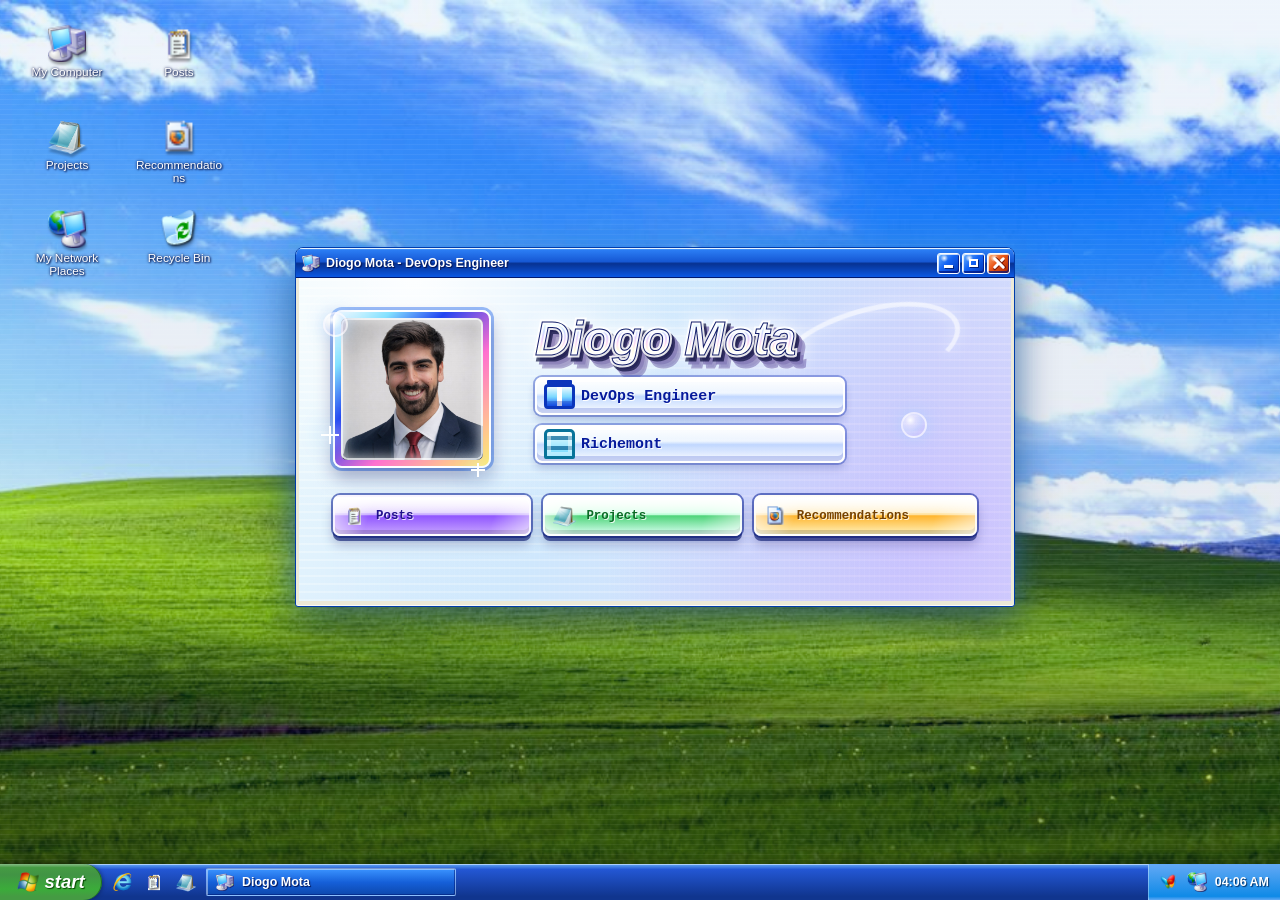
==== commit 8026156b: "Remove desktop shortcut dragging" ====
--- a/index.html
+++ b/index.html
@@ -10,27 +10,27 @@
 <body>
   <div class="desktop-shell" data-desktop>
     <nav class="desktop-icons" aria-label="Desktop shortcuts">
-      <button class="desktop-icon" type="button" data-open-window="profile-window" data-draggable>
+      <button class="desktop-icon" type="button" data-open-window="profile-window">
         <img src="assets/xp/my_computer.png" alt="" aria-hidden="true">
         <span>My Computer</span>
       </button>
-      <a class="desktop-icon" href="posts.html" data-draggable>
+      <a class="desktop-icon" href="posts.html">
         <img src="assets/xp/textdoc.png" alt="" aria-hidden="true">
         <span>Posts</span>
       </a>
-      <a class="desktop-icon" href="projects.html" data-draggable>
+      <a class="desktop-icon" href="projects.html">
         <img src="assets/xp/editor.png" alt="" aria-hidden="true">
         <span>Projects</span>
       </a>
-      <a class="desktop-icon" href="recommendations.html" data-draggable>
+      <a class="desktop-icon" href="recommendations.html">
         <img src="assets/xp/mywebsite.png" alt="" aria-hidden="true">
         <span>Recommendations</span>
       </a>
-      <button class="desktop-icon" type="button" data-open-window="profile-window" data-draggable>
+      <button class="desktop-icon" type="button" data-open-window="profile-window">
         <img src="assets/xp/my_network_places.png" alt="" aria-hidden="true">
         <span>My Network Places</span>
       </button>
-      <button class="desktop-icon" type="button" data-close-window="profile-window" data-draggable>
+      <button class="desktop-icon" type="button" data-close-window="profile-window">
         <img src="assets/xp/recycle_bin.png" alt="" aria-hidden="true">
         <span>Recycle Bin</span>
       </button>
--- a/styles.css
+++ b/styles.css
@@ -126,10 +126,6 @@
   outline: none;
 }
 
-.desktop-icon.is-dragging {
-  z-index: 40;
-  opacity: 0.94;
-}
 
 .xp-window {
   position: relative;
